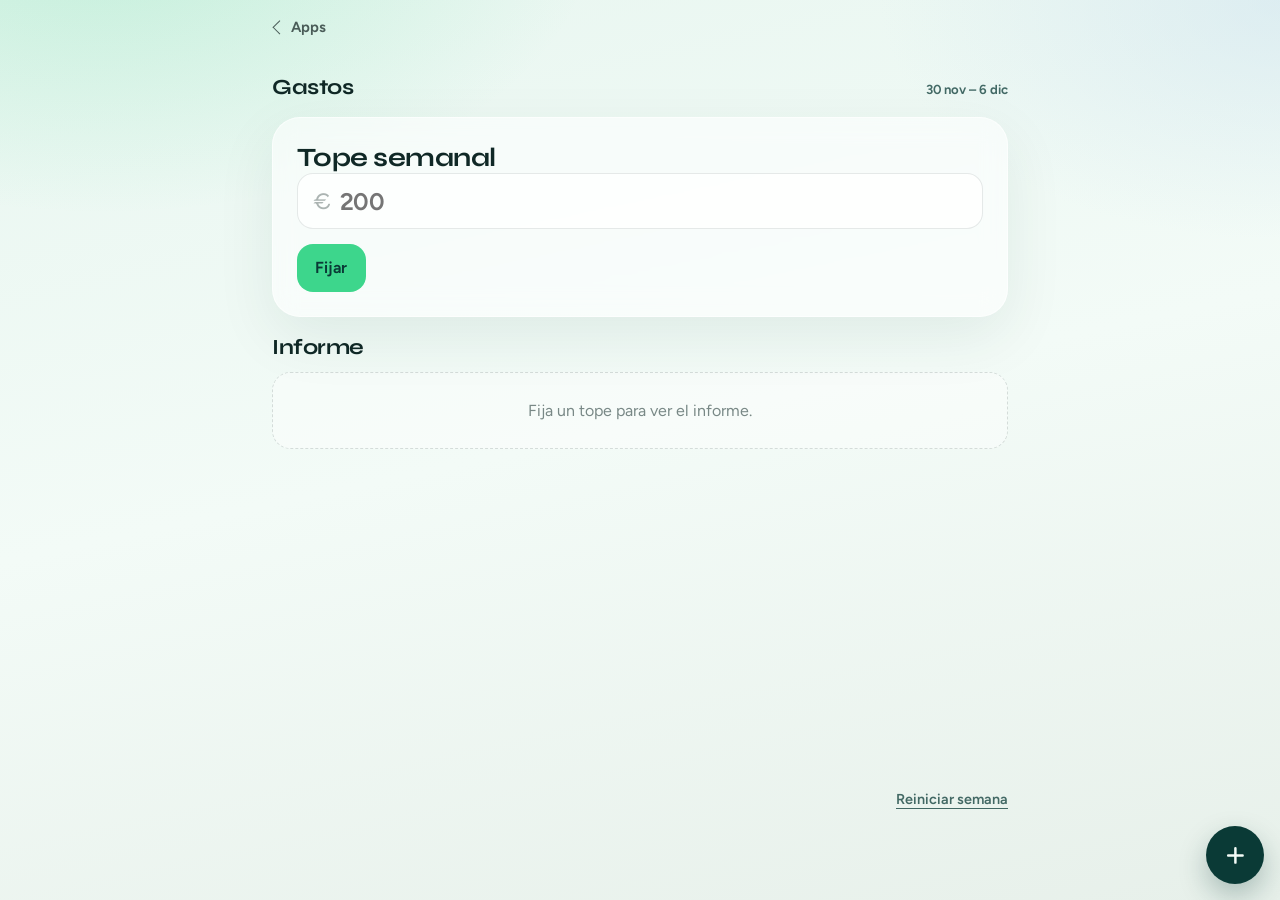
==== gastos/index.html @ 1555a303 "Add Apps landing hub and restructure under /apps paths Move Amueblar into amueblar/, rename tracker-" ====
<!DOCTYPE html>
<html lang="es">
<head>
  <meta charset="UTF-8" />
  <meta name="viewport" content="width=device-width, initial-scale=1, viewport-fit=cover" />
  <meta name="theme-color" content="#0a3a36" />
  <meta name="apple-mobile-web-app-capable" content="yes" />
  <meta name="apple-mobile-web-app-status-bar-style" content="default" />
  <meta name="apple-mobile-web-app-title" content="Gastos" />
  <meta name="mobile-web-app-capable" content="yes" />
  <meta name="format-detection" content="telephone=no" />
  <meta name="description" content="Controla cuánto quieres gastar esta semana, anota gastos al instante y mira si te pasaste y desde qué día." />
  <title>Tracker Gastos — presupuesto semanal</title>
  <link rel="icon" href="./favicon.svg" type="image/svg+xml" />
  <link rel="preconnect" href="https://fonts.googleapis.com" />
  <link rel="preconnect" href="https://fonts.gstatic.com" crossorigin />
  <link href="https://fonts.googleapis.com/css2?family=Figtree:wght@400;500;600;700&family=Syne:wght@700&display=swap" rel="stylesheet" />
  <link rel="stylesheet" href="../shared/home-link.css" />
  <style>
    :root {
      --pine: #0a3a36;
      --ink: #102826;
      --kelp: #3dd68c;
      --seafoam: #c8efe0;
      --mist: #d9ebe4;
      --foam: #f3fbf7;
      --coral: #e85d4c;
      --sky-wash: #cfe4ef;
      --muted: #455b53;
      --radius: 1rem;
      --font-display: "Syne", system-ui, sans-serif;
      --font-body: "Figtree", system-ui, sans-serif;
      --safe-b: env(safe-area-inset-bottom, 0px);
      --safe-t: env(safe-area-inset-top, 0px);
      --shadow: 0 20px 60px rgba(10, 58, 54, 0.08);
    }

    * { box-sizing: border-box; }
    html { height: 100%; }
    body {
      margin: 0;
      min-height: 100%;
      min-height: 100dvh;
      font-family: var(--font-body);
      color: var(--ink);
      background: var(--foam);
      -webkit-font-smoothing: antialiased;
    }
    button, input, select, textarea { font: inherit; color: inherit; }
    button { cursor: pointer; border: none; background: none; }
    .sr-only {
      position: absolute; width: 1px; height: 1px; padding: 0; margin: -1px;
      overflow: hidden; clip: rect(0,0,0,0); border: 0;
    }

    .atmosphere {
      position: fixed;
      inset: 0;
      pointer-events: none;
      z-index: 0;
      background:
        radial-gradient(900px 520px at 8% -8%, rgba(61, 214, 140, 0.22), transparent 55%),
        radial-gradient(800px 480px at 100% 0%, rgba(207, 228, 239, 0.55), transparent 50%),
        linear-gradient(168deg, #e8f6f0 0%, var(--foam) 48%, #e7f0ea 100%);
    }
    .atmosphere::after {
      content: "";
      position: absolute;
      inset: 0;
      opacity: 0.35;
      background-image: radial-gradient(rgba(16, 40, 38, 0.05) 0.7px, transparent 0.7px);
      background-size: 18px 18px;
      mask-image: linear-gradient(to bottom, rgba(0,0,0,0.5), transparent 75%);
    }

    .app {
      position: relative;
      z-index: 1;
      width: min(48rem, 100%);
      margin: 0 auto;
      padding: calc(0.85rem + var(--safe-t)) 1rem calc(5.5rem + var(--safe-b));
      display: flex;
      flex-direction: column;
      gap: 1.1rem;
      min-height: 100dvh;
    }

    .topbar {
      display: flex;
      align-items: baseline;
      justify-content: space-between;
      gap: 0.75rem;
    }
    .brand-mini {
      margin: 0;
      font-family: var(--font-display);
      font-size: 1.35rem;
      letter-spacing: -0.02em;
      color: var(--ink);
    }
    .week-chip {
      margin: 0;
      font-size: 0.82rem;
      font-weight: 650;
      color: color-mix(in oklab, var(--pine) 75%, transparent);
      white-space: nowrap;
    }

    .progress-block { animation: rise 0.45s ease both; }
    .progress-block .status {
      margin: 0;
      font-family: var(--font-display);
      font-size: clamp(1.45rem, 5vw, 1.9rem);
      font-weight: 700;
      letter-spacing: -0.02em;
      color: var(--pine);
    }
    .progress-block .status.is-over { color: var(--coral); }
    .progress-block .meta {
      margin: 0.35rem 0 0;
      font-size: 0.95rem;
      color: color-mix(in oklab, var(--ink) 55%, transparent);
    }
    .bar {
      margin-top: 0.9rem;
      height: 0.7rem;
      width: min(100%, 24rem);
      border-radius: 999px;
      background: color-mix(in oklab, var(--ink) 8%, transparent);
      overflow: hidden;
    }
    .bar > span {
      display: block;
      height: 100%;
      border-radius: inherit;
      background: linear-gradient(90deg, var(--pine), var(--kelp));
      transition: width 0.35s ease;
    }
    .bar.is-over > span { background: linear-gradient(90deg, #b93b2f, var(--coral)); }

    .panel {
      border-radius: 1.75rem;
      border: 1px solid rgba(255, 255, 255, 0.6);
      background: rgba(255, 255, 255, 0.55);
      backdrop-filter: blur(12px);
      -webkit-backdrop-filter: blur(12px);
      box-shadow: var(--shadow);
      padding: 1.25rem;
      animation: rise 0.55s ease both;
    }
    @media (min-width: 640px) { .panel { padding: 1.5rem; } }

    .panel h2 {
      margin: 0;
      font-family: var(--font-display);
      font-size: 1.65rem;
      letter-spacing: -0.02em;
    }
    .field { display: grid; gap: 0.4rem; margin-bottom: 0.9rem; }
    .field label {
      font-size: 0.875rem;
      font-weight: 600;
      color: color-mix(in oklab, var(--ink) 70%, transparent);
    }
    .money-wrap { position: relative; }
    .money-wrap .euro {
      position: absolute;
      left: 1rem;
      top: 50%;
      transform: translateY(-50%);
      font-family: var(--font-display);
      font-size: 1.5rem;
      color: color-mix(in oklab, var(--ink) 35%, transparent);
      pointer-events: none;
    }
    .money-wrap input {
      width: 100%;
      height: 3.5rem;
      padding: 0 1rem 0 2.6rem;
      border-radius: 1rem;
      border: 1px solid color-mix(in oklab, var(--ink) 10%, transparent);
      background: rgba(255, 255, 255, 0.75);
      font-size: 1.5rem;
      font-weight: 650;
      letter-spacing: -0.02em;
      outline: none;
    }
    .money-wrap.lg input {
      height: 4rem;
      font-size: 1.9rem;
      padding-left: 2.8rem;
    }
    .money-wrap .euro.lg { font-size: 1.9rem; }
    .money-wrap input:focus {
      border-color: color-mix(in oklab, var(--pine) 45%, transparent);
      box-shadow: 0 0 0 3px color-mix(in oklab, var(--kelp) 35%, transparent);
    }
    input[type="date"],
    input[type="text"] {
      width: 100%;
      height: 2.75rem;
      padding: 0 0.9rem;
      border-radius: 0.85rem;
      border: 1px solid color-mix(in oklab, var(--ink) 10%, transparent);
      background: rgba(255, 255, 255, 0.75);
      outline: none;
    }
    input[type="date"]:focus,
    input[type="text"]:focus {
      border-color: color-mix(in oklab, var(--pine) 45%, transparent);
      box-shadow: 0 0 0 3px color-mix(in oklab, var(--kelp) 35%, transparent);
    }

    .btn {
      display: inline-flex;
      align-items: center;
      justify-content: center;
      min-height: 3rem;
      padding: 0 1.15rem;
      border-radius: 1rem;
      font-weight: 650;
      transition: transform 0.15s ease, background 0.15s ease, opacity 0.15s ease;
      -webkit-tap-highlight-color: transparent;
    }
    .btn:active { transform: scale(0.98); }
    .btn:disabled { opacity: 0.45; pointer-events: none; }
    .btn-primary {
      background: var(--pine);
      color: var(--foam);
    }
    .btn-primary:hover { background: color-mix(in oklab, var(--pine) 90%, black); }
    .btn-kelp {
      background: var(--kelp);
      color: var(--pine);
    }
    .btn-kelp:hover { background: color-mix(in oklab, var(--kelp) 88%, black); }
    .btn-ghost {
      background: transparent;
      color: color-mix(in oklab, var(--pine) 75%, transparent);
      text-decoration: underline;
      text-underline-offset: 4px;
      min-height: auto;
      padding: 0.25rem 0;
      border-radius: 0;
      font-weight: 600;
      font-size: 0.9rem;
    }
    .btn-danger-text {
      color: color-mix(in oklab, var(--ink) 40%, transparent);
      font-size: 0.8rem;
      font-weight: 600;
    }
    .btn-danger-text:hover { color: var(--coral); }
    .btn-row { display: flex; flex-wrap: wrap; gap: 0.65rem; align-items: center; }

    .chips {
      display: flex;
      flex-wrap: wrap;
      gap: 0.5rem;
      margin-bottom: 1rem;
    }
    .chip {
      min-height: 2.35rem;
      padding: 0.45rem 0.9rem;
      border-radius: 999px;
      background: var(--mist);
      color: color-mix(in oklab, var(--ink) 75%, transparent);
      font-size: 0.9rem;
      font-weight: 600;
      transition: background 0.15s ease, color 0.15s ease, transform 0.12s ease;
    }
    .chip:active { transform: scale(0.97); }
    .chip.is-active {
      background: var(--pine);
      color: var(--foam);
    }

    .alert {
      margin: 0 0 0.75rem;
      font-size: 0.9rem;
      color: var(--coral);
    }
    .banner {
      margin: 0;
      padding: 0.85rem 1rem;
      border-radius: 1rem;
      background: color-mix(in oklab, var(--kelp) 22%, white);
      color: var(--pine);
      font-size: 0.92rem;
      font-weight: 600;
      animation: rise 0.4s ease both;
    }
    .banner.warn {
      background: color-mix(in oklab, var(--coral) 16%, white);
      color: #8a2f25;
    }

    .report-grid {
      display: grid;
      gap: 1rem;
    }
    @media (min-width: 640px) {
      .report-grid { grid-template-columns: 1fr 1fr; }
    }
    .stat-card {
      border-radius: 1.15rem;
      border: 1px solid rgba(255, 255, 255, 0.7);
      background: rgba(255, 255, 255, 0.5);
      padding: 1.15rem;
    }
    .stat-card .label {
      margin: 0;
      font-size: 0.8rem;
      font-weight: 650;
      letter-spacing: 0.04em;
      text-transform: uppercase;
      color: color-mix(in oklab, var(--ink) 50%, transparent);
    }
    .stat-card .value {
      margin: 0.4rem 0 0;
      font-family: var(--font-display);
      font-size: 1.55rem;
      letter-spacing: -0.02em;
    }
    .stat-card .value.bad { color: var(--coral); }
    .stat-card .value.ok { color: var(--pine); }
    .stat-card .sub {
      margin: 0.35rem 0 0;
      font-size: 0.88rem;
      color: color-mix(in oklab, var(--ink) 55%, transparent);
    }

    .cat-list, .day-list, .expense-list {
      list-style: none;
      margin: 0;
      padding: 0;
    }
    .cat-list li, .day-list li {
      display: grid;
      gap: 0.25rem;
      padding: 0.55rem 0;
    }
    .cat-list li + li, .day-list li + li {
      border-top: 1px solid color-mix(in oklab, var(--ink) 8%, transparent);
    }
    .row-top {
      display: flex;
      justify-content: space-between;
      gap: 0.75rem;
      align-items: baseline;
    }
    .row-top strong { font-weight: 650; }
    .row-top .amt { font-variant-numeric: tabular-nums; font-weight: 700; }
    .mini-bar {
      height: 0.35rem;
      border-radius: 999px;
      background: color-mix(in oklab, var(--ink) 8%, transparent);
      overflow: hidden;
    }
    .mini-bar > span {
      display: block;
      height: 100%;
      background: var(--pine);
      border-radius: inherit;
      min-width: 4%;
    }
    .day-list li.is-breach {
      background: color-mix(in oklab, var(--coral) 8%, transparent);
      margin: 0 -0.5rem;
      padding-left: 0.5rem;
      padding-right: 0.5rem;
      border-radius: 0.6rem;
    }
    .day-list li.is-today strong::after {
      content: " · hoy";
      font-weight: 500;
      color: color-mix(in oklab, var(--pine) 70%, transparent);
      font-size: 0.82em;
    }

    .expense-list { border-top: 1px solid color-mix(in oklab, var(--ink) 8%, transparent); }
    .expense-list li {
      display: grid;
      grid-template-columns: 1fr auto;
      gap: 0.5rem 0.75rem;
      align-items: center;
      padding: 0.85rem 0;
      border-bottom: 1px solid color-mix(in oklab, var(--ink) 8%, transparent);
    }
    .expense-list .title { font-weight: 650; }
    .expense-list .sub {
      font-size: 0.82rem;
      color: color-mix(in oklab, var(--ink) 50%, transparent);
      margin-top: 0.15rem;
    }
    .expense-list .amt {
      font-weight: 700;
      font-variant-numeric: tabular-nums;
      text-align: right;
    }
    .expense-list .actions {
      grid-column: 1 / -1;
      display: flex;
      gap: 0.85rem;
    }

    .empty {
      margin: 0;
      padding: 1.75rem 1rem;
      text-align: center;
      border: 1px dashed color-mix(in oklab, var(--ink) 15%, transparent);
      border-radius: 1.15rem;
      background: rgba(255, 255, 255, 0.4);
      color: color-mix(in oklab, var(--ink) 55%, transparent);
    }

    .section-title {
      margin: 0 0 0.75rem;
      font-family: var(--font-display);
      font-size: 1.35rem;
      letter-spacing: -0.02em;
    }

    footer.app-foot {
      margin-top: auto;
      padding-top: 0.75rem;
      display: flex;
      flex-wrap: wrap;
      justify-content: flex-end;
      gap: 1rem;
    }

    .fab {
      position: fixed;
      right: max(1rem, env(safe-area-inset-right, 0px));
      bottom: calc(1rem + var(--safe-b));
      z-index: 30;
      width: 3.6rem;
      height: 3.6rem;
      border-radius: 999px;
      background: var(--pine);
      color: var(--foam);
      box-shadow: 0 12px 28px rgba(10, 58, 54, 0.28);
      display: grid;
      place-items: center;
      font-size: 2rem;
      font-weight: 500;
      line-height: 1;
      transition: transform 0.15s ease, box-shadow 0.15s ease;
      -webkit-tap-highlight-color: transparent;
    }
    .fab:active { transform: scale(0.96); }
    .fab[hidden] { display: none; }
    .fab svg { width: 1.55rem; height: 1.55rem; display: block; }

    .toast {
      position: fixed;
      left: 50%;
      bottom: calc(1.25rem + var(--safe-b));
      transform: translateX(-50%) translateY(16px);
      opacity: 0;
      pointer-events: none;
      z-index: 50;
      padding: 0.7rem 1.1rem;
      border-radius: 999px;
      background: var(--pine);
      color: var(--foam);
      font-size: 0.9rem;
      font-weight: 650;
      box-shadow: var(--shadow);
      transition: opacity 0.22s ease, transform 0.22s ease;
      white-space: nowrap;
      max-width: calc(100vw - 2rem);
      overflow: hidden;
      text-overflow: ellipsis;
    }
    .toast.show {
      opacity: 1;
      transform: translateX(-50%) translateY(0);
    }

    .sheet-backdrop {
      position: fixed;
      inset: 0;
      background: rgba(16, 40, 38, 0.45);
      opacity: 0;
      pointer-events: none;
      transition: opacity 0.25s ease;
      z-index: 40;
    }
    .sheet-backdrop.open { opacity: 1; pointer-events: auto; }
    .sheet {
      position: fixed;
      left: 50%;
      bottom: 0;
      transform: translate(-50%, 110%);
      width: min(32rem, 100%);
      max-height: min(90dvh, 640px);
      overflow: auto;
      background: #f6fefb;
      border-radius: 1.35rem 1.35rem 0 0;
      box-shadow: 0 -18px 50px rgba(10, 58, 54, 0.18);
      z-index: 50;
      padding: 0.65rem 1.15rem calc(1.25rem + var(--safe-b));
      transition: transform 0.3s cubic-bezier(0.22, 1, 0.36, 1);
    }
    .sheet.open { transform: translate(-50%, 0); }
    .sheet-handle {
      width: 2.5rem;
      height: 0.25rem;
      border-radius: 999px;
      background: color-mix(in oklab, var(--ink) 18%, transparent);
      margin: 0.25rem auto 1rem;
    }
    .sheet h2 {
      margin: 0 0 1rem;
      font-family: var(--font-display);
      font-size: 1.45rem;
    }
    body.sheet-open { overflow: hidden; }

    @keyframes rise {
      from { opacity: 0; transform: translateY(12px); }
      to { opacity: 1; transform: translateY(0); }
    }
    @media (prefers-reduced-motion: reduce) {
      *, *::before, *::after {
        animation-duration: 0.01ms !important;
        transition-duration: 0.01ms !important;
      }
    }
  </style>
</head>
<body>
  <div class="atmosphere" aria-hidden="true"></div>
  <div class="app">
    <a class="home-link" href="../">Apps</a>

    <header>
      <div class="topbar">
        <h1 class="brand-mini">Gastos</h1>
        <p class="week-chip" id="week-label">Semana actual</p>
      </div>
      <div class="progress-block" id="progress-block" hidden>
        <p class="status" id="progress-status"></p>
        <p class="meta" id="progress-meta"></p>
        <div class="bar" id="progress-bar" aria-hidden="true"><span id="progress-fill"></span></div>
      </div>
      <p class="banner" id="week-rollover" hidden></p>
    </header>

    <section class="panel" aria-label="Presupuesto semanal" id="budget-section">
      <h2 class="section-title" id="budget-heading">Tope semanal</h2>
      <form id="budget-form">
        <div class="field">
          <label class="sr-only" for="budget-input">Tope semanal</label>
          <div class="money-wrap">
            <span class="euro" aria-hidden="true">€</span>
            <input id="budget-input" inputmode="decimal" placeholder="200" autocomplete="off" required />
          </div>
        </div>
        <p class="alert" id="budget-error" hidden></p>
        <div class="btn-row">
          <button type="submit" class="btn btn-kelp" id="budget-submit">Fijar</button>
        </div>
      </form>
    </section>

    <section aria-label="Informe semanal">
      <h2 class="section-title">Informe</h2>
      <div id="report-empty" class="empty" hidden>Fija un tope para ver el informe.</div>
      <div id="report-body" hidden>
        <div class="report-grid" style="margin-bottom:1rem">
          <div class="stat-card">
            <p class="label">Estado</p>
            <p class="value" id="stat-status"></p>
            <p class="sub" id="stat-spent"></p>
          </div>
          <div class="stat-card">
            <p class="label">Se agotó</p>
            <p class="value" id="stat-ranout"></p>
          </div>
        </div>

        <div class="panel" style="margin-bottom:1rem" id="cat-panel" hidden>
          <h3 class="section-title" style="font-size:1.15rem">Por categoría</h3>
          <ul class="cat-list" id="cat-list"></ul>
        </div>

        <div class="panel" style="margin-bottom:1rem" id="day-panel" hidden>
          <h3 class="section-title" style="font-size:1.15rem">Por día</h3>
          <ul class="day-list" id="day-list"></ul>
        </div>

        <div class="panel" id="list-panel" hidden>
          <h3 class="section-title" style="font-size:1.15rem">Gastos</h3>
          <ul class="expense-list" id="expense-list"></ul>
        </div>
      </div>
    </section>

    <footer class="app-foot">
      <button type="button" class="btn-ghost" id="btn-edit-budget" hidden>Cambiar tope</button>
      <button type="button" class="btn-ghost" id="btn-reset">Reiniciar semana</button>
    </footer>
  </div>

  <button type="button" class="fab" id="fab-add" aria-label="Añadir gasto" hidden>
    <svg viewBox="0 0 24 24" fill="none" stroke="currentColor" stroke-width="2.4" stroke-linecap="round" aria-hidden="true">
      <path d="M12 5v14M5 12h14" />
    </svg>
  </button>

  <div class="sheet-backdrop" id="sheet-backdrop" hidden></div>

  <div class="sheet" id="add-sheet" role="dialog" aria-modal="true" aria-labelledby="add-title" hidden>
    <div class="sheet-handle" aria-hidden="true"></div>
    <h2 id="add-title">Nuevo gasto</h2>
    <form id="expense-form">
      <div class="field">
        <label for="expense-amount">Importe</label>
        <div class="money-wrap lg">
          <span class="euro lg" aria-hidden="true">€</span>
          <input id="expense-amount" inputmode="decimal" placeholder="0,00" autocomplete="off" />
        </div>
      </div>
      <div class="field">
        <label id="cat-label">Categoría</label>
        <div class="chips" id="cat-chips" role="group" aria-labelledby="cat-label"></div>
      </div>
      <div class="field">
        <label for="expense-note">Nota</label>
        <input id="expense-note" type="text" maxlength="120" placeholder="Café, metro…" autocomplete="off" />
      </div>
      <div class="field">
        <label for="expense-date">Fecha</label>
        <input id="expense-date" type="date" />
      </div>
      <p class="alert" id="expense-error" hidden></p>
      <button type="submit" class="btn btn-primary" id="expense-submit" style="width:100%">Añadir</button>
    </form>
  </div>

  <div class="sheet" id="edit-sheet" role="dialog" aria-modal="true" aria-labelledby="edit-title" hidden>
    <div class="sheet-handle" aria-hidden="true"></div>
    <h2 id="edit-title">Editar gasto</h2>
    <form id="edit-form">
      <input type="hidden" id="edit-id" />
      <div class="field">
        <label for="edit-amount">Importe</label>
        <div class="money-wrap">
          <span class="euro" aria-hidden="true">€</span>
          <input id="edit-amount" inputmode="decimal" required />
        </div>
      </div>
      <div class="field">
        <label for="edit-category">Categoría</label>
        <select id="edit-category" style="width:100%;height:2.75rem;border-radius:0.85rem;border:1px solid color-mix(in oklab, var(--ink) 10%, transparent);padding:0 0.75rem;background:#fff"></select>
      </div>
      <div class="field">
        <label for="edit-note">Nota</label>
        <input id="edit-note" type="text" maxlength="120" />
      </div>
      <div class="field">
        <label for="edit-date">Fecha</label>
        <input id="edit-date" type="date" required />
      </div>
      <p class="alert" id="edit-error" hidden></p>
      <div class="btn-row" style="margin-top:0.5rem">
        <button type="submit" class="btn btn-primary" style="flex:1">Guardar</button>
        <button type="button" class="btn btn-ghost" id="edit-cancel">Cancelar</button>
      </div>
    </form>
  </div>

  <div class="toast" id="toast" role="status" aria-live="polite"></div>

  <script>
(function () {
  const STORAGE_KEY = "tracker-gastos-v1";
  const ARCHIVE_KEY = "tracker-gastos-archive-v1";
  const CATEGORIES = [
    { id: "comida", label: "Comida" },
    { id: "transporte", label: "Transporte" },
    { id: "hogar", label: "Hogar" },
    { id: "ocio", label: "Ocio" },
    { id: "salud", label: "Salud" },
    { id: "otros", label: "Otros" },
  ];
  const DAY_NAMES = ["domingo", "lunes", "martes", "miércoles", "jueves", "viernes", "sábado"];
  const MONTHS = ["ene", "feb", "mar", "abr", "may", "jun", "jul", "ago", "sep", "oct", "nov", "dic"];

  const $ = (sel, root = document) => root.querySelector(sel);

  /** Monday 00:00 local */
  function startOfWeek(d = new Date()) {
    const t = new Date(d);
    t.setHours(0, 0, 0, 0);
    const day = t.getDay();
    t.setDate(t.getDate() + (day === 0 ? -6 : 1 - day));
    return t;
  }
  function endOfWeek(d = new Date()) {
    const t = startOfWeek(d);
    t.setDate(t.getDate() + 6);
    t.setHours(23, 59, 59, 999);
    return t;
  }
  /** ISO-like week id: YYYY-Www (Monday-based, compatible with previous app intent) */
  function weekId(d = new Date()) {
    const monday = startOfWeek(d);
    const year = monday.getFullYear();
    const jan1 = new Date(year, 0, 1);
    const week = Math.ceil(((monday - jan1) / 86400000 + jan1.getDay() + 1) / 7);
    return `${year}-W${String(week).padStart(2, "0")}`;
  }
  function dateKey(d) {
    const y = d.getFullYear();
    const m = String(d.getMonth() + 1).padStart(2, "0");
    const day = String(d.getDate()).padStart(2, "0");
    return `${y}-${m}-${day}`;
  }
  function weekLabel(d = new Date()) {
    const a = startOfWeek(d);
    const b = endOfWeek(d);
    if (a.getMonth() === b.getMonth()) {
      return `${a.getDate()}–${b.getDate()} ${MONTHS[b.getMonth()]}`;
    }
    return `${a.getDate()} ${MONTHS[a.getMonth()]} – ${b.getDate()} ${MONTHS[b.getMonth()]}`;
  }
  function parseAmount(raw) {
    if (typeof raw !== "string") return NaN;
    let s = raw.trim().replace(/\s/g, "").replace(/€/g, "");
    if (!s) return NaN;
    if (s.includes(",") && s.includes(".")) {
      // 1.234,56 → 1234.56
      s = s.replace(/\./g, "").replace(",", ".");
    } else {
      s = s.replace(",", ".");
    }
    const n = Number(s);
    return Number.isFinite(n) ? Math.round(n * 100) / 100 : NaN;
  }
  function formatEuro(n) {
    return new Intl.NumberFormat("es-ES", {
      style: "currency",
      currency: "EUR",
      maximumFractionDigits: n % 1 !== 0 ? 2 : 0,
    }).format(n || 0);
  }
  function uid() {
    if (typeof crypto !== "undefined" && crypto.randomUUID) return crypto.randomUUID();
    return `exp-${Date.now().toString(36)}-${Math.random().toString(36).slice(2, 8)}`;
  }
  function catLabel(id) {
    return CATEGORIES.find((c) => c.id === id)?.label || id;
  }
  function emptyState() {
    return { weekId: weekId(), budget: null, expenses: [] };
  }

  function load() {
    try {
      const raw = localStorage.getItem(STORAGE_KEY);
      if (!raw) return { state: emptyState(), rolled: false };
      const parsed = JSON.parse(raw);
      if (!parsed || typeof parsed !== "object") return { state: emptyState(), rolled: false };
      const current = weekId();
      if (parsed.weekId !== current) {
        // Archive previous week before wiping
        try {
          const archive = JSON.parse(localStorage.getItem(ARCHIVE_KEY) || "[]");
          if (Array.isArray(archive) && parsed.weekId) {
            archive.unshift({
              weekId: parsed.weekId,
              budget: parsed.budget,
              expenses: parsed.expenses || [],
              archivedAt: new Date().toISOString(),
            });
            localStorage.setItem(ARCHIVE_KEY, JSON.stringify(archive.slice(0, 12)));
          }
        } catch { /* ignore */ }
        return { state: emptyState(), rolled: true, prevWeekId: parsed.weekId };
      }
      return {
        state: {
          weekId: parsed.weekId,
          budget:
            typeof parsed.budget === "number" && Number.isFinite(parsed.budget)
              ? parsed.budget
              : null,
          expenses: Array.isArray(parsed.expenses) ? parsed.expenses : [],
        },
        rolled: false,
      };
    } catch {
      return { state: emptyState(), rolled: false };
    }
  }

  function save(state) {
    localStorage.setItem(STORAGE_KEY, JSON.stringify(state));
  }

  function buildReport(state) {
    const budget = state.budget;
    const expenses = [...state.expenses].sort(
      (a, b) => new Date(a.createdAt) - new Date(b.createdAt)
    );
    const totalSpent = expenses.reduce((s, e) => s + (e.amount || 0), 0);
    const remaining = budget == null ? 0 : budget - totalSpent;
    const exceeded = budget != null && totalSpent > budget;

    const monday = startOfWeek();
    const todayKey = dateKey(new Date());
    const byDay = Array.from({ length: 7 }, (_, i) => {
      const d = new Date(monday);
      d.setDate(monday.getDate() + i);
      const key = dateKey(d);
      const spent = expenses
        .filter((e) => dateKey(new Date(e.createdAt)) === key)
        .reduce((s, e) => s + e.amount, 0);
      return {
        dateKey: key,
        label: `${DAY_NAMES[d.getDay()]} ${d.getDate()}`,
        spent,
        cumulative: 0,
        isToday: key === todayKey,
      };
    });
    let cum = 0;
    for (const day of byDay) {
      cum += day.spent;
      day.cumulative = cum;
    }
    let ranOutOn = null;
    if (budget != null && budget > 0) {
      ranOutOn =
        byDay.find((d) => d.cumulative >= budget && d.spent > 0) ||
        (totalSpent >= budget ? byDay.find((d) => d.cumulative >= budget) || null : null);
    }

    const map = new Map();
    for (const e of expenses) {
      const cur = map.get(e.category) || { total: 0, count: 0 };
      cur.total += e.amount;
      cur.count += 1;
      map.set(e.category, cur);
    }
    const byCategory = CATEGORIES.map((c) => {
      const cur = map.get(c.id) || { total: 0, count: 0 };
      return {
        category: c.id,
        label: c.label,
        total: cur.total,
        count: cur.count,
        share: totalSpent > 0 ? cur.total / totalSpent : 0,
      };
    }).filter((c) => c.count > 0);

    return {
      totalSpent,
      remaining,
      exceeded,
      budget,
      ranOutOn,
      byDay,
      byCategory,
      expensesNewest: [...expenses].reverse(),
    };
  }

  // —— State ——
  const loaded = load();
  let state = loaded.state;
  let selectedCat = "comida";

  // —— DOM ——
  const weekLabelEl = $("#week-label");
  const progressBlock = $("#progress-block");
  const progressStatus = $("#progress-status");
  const progressMeta = $("#progress-meta");
  const progressBar = $("#progress-bar");
  const progressFill = $("#progress-fill");
  const weekRollover = $("#week-rollover");
  const budgetSection = $("#budget-section");
  const budgetInput = $("#budget-input");
  const budgetError = $("#budget-error");
  const budgetSubmit = $("#budget-submit");
  const budgetHeading = $("#budget-heading");
  const btnEditBudget = $("#btn-edit-budget");
  const expenseForm = $("#expense-form");
  const expenseAmount = $("#expense-amount");
  const expenseNote = $("#expense-note");
  const expenseDate = $("#expense-date");
  const expenseError = $("#expense-error");
  const expenseSubmit = $("#expense-submit");
  const fabAdd = $("#fab-add");
  const addSheet = $("#add-sheet");
  const editSheet = $("#edit-sheet");
  const sheetBackdrop = $("#sheet-backdrop");
  const catChips = $("#cat-chips");
  const reportEmpty = $("#report-empty");
  const reportBody = $("#report-body");
  const toastEl = $("#toast");
  let budgetCollapsed = false;

  function toast(msg) {
    toastEl.textContent = msg;
    toastEl.classList.add("show");
    clearTimeout(toast._t);
    toast._t = setTimeout(() => toastEl.classList.remove("show"), 1800);
  }

  function weekBoundsISO() {
    return { min: dateKey(startOfWeek()), max: dateKey(endOfWeek()) };
  }

  function syncDateInputs() {
    const { min, max } = weekBoundsISO();
    expenseDate.min = min;
    expenseDate.max = max;
    if (!expenseDate.value || expenseDate.value < min || expenseDate.value > max) {
      expenseDate.value = dateKey(new Date());
    }
    const editDate = $("#edit-date");
    if (editDate) {
      editDate.min = min;
      editDate.max = max;
    }
  }

  function renderChips() {
    catChips.innerHTML = CATEGORIES.map(
      (c) =>
        `<button type="button" class="chip${selectedCat === c.id ? " is-active" : ""}" data-cat="${c.id}" aria-pressed="${selectedCat === c.id}">${c.label}</button>`
    ).join("");
  }

  function openSheet(sheet) {
    sheetBackdrop.hidden = false;
    sheet.hidden = false;
    requestAnimationFrame(() => {
      sheetBackdrop.classList.add("open");
      sheet.classList.add("open");
      document.body.classList.add("sheet-open");
    });
  }

  function closeSheets() {
    [addSheet, editSheet].forEach((sheet) => sheet.classList.remove("open"));
    sheetBackdrop.classList.remove("open");
    document.body.classList.remove("sheet-open");
    setTimeout(() => {
      addSheet.hidden = true;
      editSheet.hidden = true;
      sheetBackdrop.hidden = true;
    }, 280);
  }

  function openAddSheet() {
    if (state.budget == null || state.budget <= 0) {
      toast("Fija un tope primero");
      budgetSection.scrollIntoView({ behavior: "smooth", block: "center" });
      budgetInput.focus();
      return;
    }
    expenseError.hidden = true;
    syncDateInputs();
    renderChips();
    openSheet(addSheet);
    setTimeout(() => expenseAmount.focus(), 280);
  }

  function render() {
    const report = buildReport(state);
    const hasBudget = report.budget != null && report.budget > 0;
    weekLabelEl.textContent = weekLabel();

    if (hasBudget) {
      budgetInput.value = String(report.budget).replace(".", ",");
      budgetSubmit.textContent = "Guardar";
      budgetHeading.textContent = "Tope semanal";
      budgetSection.hidden = budgetCollapsed;
      btnEditBudget.hidden = !budgetCollapsed;
    } else {
      budgetCollapsed = false;
      budgetSection.hidden = false;
      btnEditBudget.hidden = true;
      budgetSubmit.textContent = "Fijar";
      budgetHeading.textContent = "Tope semanal";
    }

    fabAdd.hidden = false;

    // Progress
    if (hasBudget) {
      progressBlock.hidden = false;
      const pct = Math.min(1, report.totalSpent / report.budget);
      progressStatus.textContent = report.exceeded
        ? `Te pasaste ${formatEuro(Math.abs(report.remaining))}`
        : `Quedan ${formatEuro(report.remaining)}`;
      progressStatus.classList.toggle("is-over", report.exceeded);
      progressMeta.textContent = `${formatEuro(report.totalSpent)} de ${formatEuro(report.budget)}`;
      progressFill.style.width = `${Math.round(pct * 100)}%`;
      progressBar.classList.toggle("is-over", report.exceeded);
      progressBar.setAttribute("aria-label", "Progreso del presupuesto semanal");
    } else {
      progressBlock.hidden = true;
    }

    expenseSubmit.disabled = !hasBudget;

    // Report
    if (!hasBudget) {
      reportEmpty.hidden = false;
      reportBody.hidden = true;
    } else {
      reportEmpty.hidden = true;
      reportBody.hidden = false;

      const statusEl = $("#stat-status");
      statusEl.textContent = report.exceeded
        ? "Sí, te pasaste"
        : report.totalSpent === 0
          ? "Aún sin gastos"
          : "Vas dentro del tope";
      statusEl.className = `value ${report.exceeded ? "bad" : "ok"}`;
      $("#stat-spent").textContent = `${formatEuro(report.totalSpent)} / ${formatEuro(report.budget)}`;

      if (report.ranOutOn) {
        $("#stat-ranout").textContent = report.ranOutOn.label;
        $("#stat-ranout").className = "value bad";
      } else {
        $("#stat-ranout").textContent = "—";
        $("#stat-ranout").className = "value ok";
      }

      const catPanel = $("#cat-panel");
      if (report.byCategory.length) {
        catPanel.hidden = false;
        $("#cat-list").innerHTML = report.byCategory
          .map(
            (c) => `<li>
              <div class="row-top"><strong>${c.label}</strong><span class="amt">${formatEuro(c.total)}</span></div>
              <div class="sub" style="font-size:0.8rem;color:var(--muted)">${c.count} ${c.count === 1 ? "gasto" : "gastos"}</div>
              <div class="mini-bar"><span style="width:${Math.max(4, Math.round(c.share * 100))}%"></span></div>
            </li>`
          )
          .join("");
      } else {
        catPanel.hidden = true;
      }

      const dayPanel = $("#day-panel");
      const hasDaySpend = report.byDay.some((d) => d.spent > 0);
      if (hasDaySpend) {
        dayPanel.hidden = false;
        $("#day-list").innerHTML = report.byDay
          .map((d) => {
            const breach =
              report.budget != null &&
              d.cumulative >= report.budget &&
              (d.spent > 0 || report.ranOutOn?.dateKey === d.dateKey);
            return `<li class="${breach ? "is-breach" : ""} ${d.isToday ? "is-today" : ""}">
              <div class="row-top"><strong>${d.label}</strong><span class="amt">${formatEuro(d.spent)}</span></div>
              <div class="sub" style="font-size:0.8rem;color:var(--muted)">Acumulado ${formatEuro(d.cumulative)}</div>
            </li>`;
          })
          .join("");
      } else {
        dayPanel.hidden = true;
      }

      const listPanel = $("#list-panel");
      if (report.expensesNewest.length) {
        listPanel.hidden = false;
        $("#expense-list").innerHTML = report.expensesNewest
          .map((e) => {
            const d = new Date(e.createdAt);
            const when = `${DAY_NAMES[d.getDay()]} ${d.getDate()}`;
            const title = e.note?.trim() || catLabel(e.category);
            return `<li data-id="${e.id}">
              <div>
                <div class="title">${escapeHtml(title)}</div>
                <div class="sub">${catLabel(e.category)} · ${when}</div>
              </div>
              <div class="amt">${formatEuro(e.amount)}</div>
              <div class="actions">
                <button type="button" class="btn-ghost" data-edit="${e.id}">Editar</button>
                <button type="button" class="btn-danger-text" data-remove="${e.id}">Quitar</button>
              </div>
            </li>`;
          })
          .join("");
      } else {
        listPanel.hidden = true;
      }
    }

    renderChips();
    syncDateInputs();
  }

  function escapeHtml(str) {
    return String(str)
      .replace(/&/g, "&amp;")
      .replace(/</g, "&lt;")
      .replace(/>/g, "&gt;")
      .replace(/"/g, "&quot;");
  }

  // —— Events ——
  catChips.addEventListener("click", (e) => {
    const btn = e.target.closest("[data-cat]");
    if (!btn) return;
    selectedCat = btn.dataset.cat;
    renderChips();
  });

  $("#budget-form").addEventListener("submit", (e) => {
    e.preventDefault();
    const amount = parseAmount(budgetInput.value);
    if (!Number.isFinite(amount) || amount <= 0) {
      budgetError.hidden = false;
      budgetError.textContent = "Introduce un presupuesto semanal válido.";
      budgetInput.focus();
      return;
    }
    budgetError.hidden = true;
    const wasSet = state.budget != null;
    state = { ...state, budget: amount };
    save(state);
    budgetCollapsed = true;
    render();
    toast(wasSet ? "Tope actualizado" : "Tope fijado");
  });

  btnEditBudget.addEventListener("click", () => {
    budgetCollapsed = false;
    render();
    budgetSection.scrollIntoView({ behavior: "smooth", block: "center" });
    budgetInput.focus();
  });

  fabAdd.addEventListener("click", openAddSheet);

  expenseForm.addEventListener("submit", (e) => {
    e.preventDefault();
    if (state.budget == null) return;
    const amount = parseAmount(expenseAmount.value);
    if (!Number.isFinite(amount) || amount <= 0) {
      expenseError.hidden = false;
      expenseError.textContent = "Pon un importe válido.";
      expenseAmount.focus();
      return;
    }
    if (!selectedCat) {
      expenseError.hidden = false;
      expenseError.textContent = "Elige una categoría.";
      return;
    }
    const { min, max } = weekBoundsISO();
    let day = expenseDate.value || dateKey(new Date());
    if (day < min || day > max) {
      expenseError.hidden = false;
      expenseError.textContent = "La fecha debe estar en esta semana.";
      return;
    }
    expenseError.hidden = true;

    // Stamp time as noon local to avoid TZ day shifts
    const createdAt = new Date(`${day}T12:00:00`).toISOString();
    const note = expenseNote.value.trim();
    const expense = {
      id: uid(),
      amount,
      category: selectedCat,
      note: note || undefined,
      createdAt,
    };
    state = { ...state, expenses: [expense, ...state.expenses] };
    save(state);
    expenseAmount.value = "";
    expenseNote.value = "";
    expenseDate.value = dateKey(new Date());
    closeSheets();
    render();
    toast("Gasto añadido");
  });

  $("#expense-list").addEventListener("click", (e) => {
    const removeBtn = e.target.closest("[data-remove]");
    if (removeBtn) {
      const id = removeBtn.dataset.remove;
      if (!confirm("¿Quitar este gasto?")) return;
      state = { ...state, expenses: state.expenses.filter((x) => x.id !== id) };
      save(state);
      render();
      toast("Gasto eliminado");
      return;
    }
    const editBtn = e.target.closest("[data-edit]");
    if (editBtn) openEdit(editBtn.dataset.edit);
  });

  function openEdit(id) {
    const expense = state.expenses.find((x) => x.id === id);
    if (!expense) return;
    $("#edit-id").value = expense.id;
    $("#edit-amount").value = String(expense.amount).replace(".", ",");
    $("#edit-note").value = expense.note || "";
    $("#edit-date").value = dateKey(new Date(expense.createdAt));
    const sel = $("#edit-category");
    sel.innerHTML = CATEGORIES.map(
      (c) =>
        `<option value="${c.id}"${c.id === expense.category ? " selected" : ""}>${c.label}</option>`
    ).join("");
    $("#edit-error").hidden = true;
    syncDateInputs();
    addSheet.hidden = true;
    addSheet.classList.remove("open");
    openSheet(editSheet);
  }

  sheetBackdrop.addEventListener("click", closeSheets);
  $("#edit-cancel").addEventListener("click", closeSheets);
  document.addEventListener("keydown", (e) => {
    if (e.key === "Escape" && (!addSheet.hidden || !editSheet.hidden)) closeSheets();
  });

  $("#edit-form").addEventListener("submit", (e) => {
    e.preventDefault();
    const id = $("#edit-id").value;
    const amount = parseAmount($("#edit-amount").value);
    if (!Number.isFinite(amount) || amount <= 0) {
      $("#edit-error").hidden = false;
      $("#edit-error").textContent = "Importe no válido.";
      return;
    }
    const { min, max } = weekBoundsISO();
    const day = $("#edit-date").value;
    if (!day || day < min || day > max) {
      $("#edit-error").hidden = false;
      $("#edit-error").textContent = "La fecha debe estar en esta semana.";
      return;
    }
    const note = $("#edit-note").value.trim();
    const category = $("#edit-category").value;
    state = {
      ...state,
      expenses: state.expenses.map((x) =>
        x.id === id
          ? {
              ...x,
              amount,
              category,
              note: note || undefined,
              createdAt: new Date(`${day}T12:00:00`).toISOString(),
            }
          : x
      ),
    };
    save(state);
    closeSheets();
    render();
    toast("Gasto actualizado");
  });

  $("#btn-reset").addEventListener("click", () => {
    if (!state.budget && !state.expenses.length) {
      toast("Nada que reiniciar");
      return;
    }
    if (!confirm("¿Reiniciar la semana? Se borrarán el tope y todos los gastos actuales.")) {
      return;
    }
    try {
      localStorage.removeItem(STORAGE_KEY);
    } catch { /* ignore */ }
    state = emptyState();
    save(state);
    budgetCollapsed = false;
    budgetInput.value = "";
    expenseAmount.value = "";
    expenseNote.value = "";
    selectedCat = "comida";
    render();
    toast("Semana reiniciada");
    budgetInput.focus();
  });

  if (loaded.rolled) {
    weekRollover.hidden = false;
    weekRollover.textContent = "Nueva semana — fija el tope.";
    weekRollover.classList.add("warn");
  }

  if (state.budget != null && state.budget > 0) budgetCollapsed = true;
  render();
})();
  </script>
</body>
</html>
---- shared/home-link.css ----
/* Shared home link back to Apps landing */
.home-link {
  --hl-ink: #1a2c28;
  --hl-muted: #4a5c58;
  --hl-line: rgba(26, 44, 40, 0.14);
  box-sizing: border-box;
  display: inline-flex;
  align-items: center;
  gap: 0.45rem;
  margin: 0 0 0.85rem;
  padding: 0.35rem 0.15rem;
  font-family: inherit;
  font-size: 0.92rem;
  font-weight: 650;
  letter-spacing: -0.01em;
  line-height: 1.2;
  text-decoration: none;
  color: var(--hl-muted);
  border: none;
  background: transparent;
  -webkit-tap-highlight-color: transparent;
  transition: color 0.18s ease, transform 0.15s ease;
}

.home-link::before {
  content: "";
  display: inline-block;
  width: 0.55rem;
  height: 0.55rem;
  border-left: 1.5px solid currentColor;
  border-bottom: 1.5px solid currentColor;
  transform: rotate(45deg) translateY(-1px);
  flex-shrink: 0;
}

.home-link:hover {
  color: var(--hl-ink);
}

.home-link:active {
  transform: translateX(-2px);
}

.home-link:focus-visible {
  outline: 2px solid var(--hl-ink);
  outline-offset: 4px;
  border-radius: 4px;
}

@media (prefers-reduced-motion: reduce) {
  .home-link {
    transition: none;
  }

  .home-link:active {
    transform: none;
  }
}
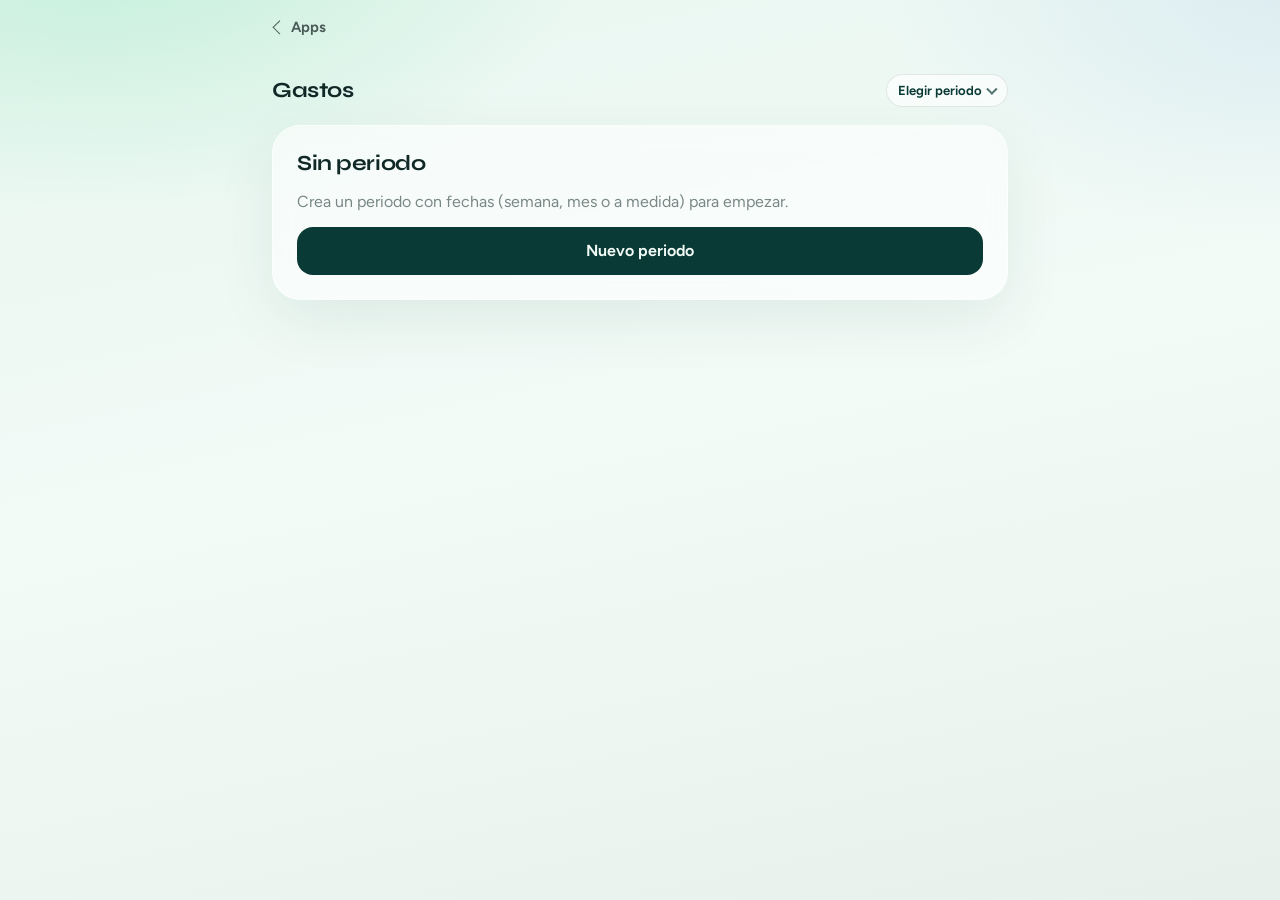
==== commit e5f02f04: "Gastos: periodos seleccionables e historial accesible Antes al cambiar de semana se archivaba en sil" ====
--- a/gastos/index.html
+++ b/gastos/index.html
@@ -9,8 +9,8 @@
   <meta name="apple-mobile-web-app-title" content="Gastos" />
   <meta name="mobile-web-app-capable" content="yes" />
   <meta name="format-detection" content="telephone=no" />
-  <meta name="description" content="Controla cuánto quieres gastar esta semana, anota gastos al instante y mira si te pasaste y desde qué día." />
-  <title>Tracker Gastos — presupuesto semanal</title>
+  <meta name="description" content="Controla el gasto por periodos: define fechas, anota al instante y consulta el histórico." />
+  <title>Gastos — presupuesto por periodos</title>
   <link rel="icon" href="./favicon.svg" type="image/svg+xml" />
   <link rel="preconnect" href="https://fonts.googleapis.com" />
   <link rel="preconnect" href="https://fonts.gstatic.com" crossorigin />
@@ -25,16 +25,13 @@
       --mist: #d9ebe4;
       --foam: #f3fbf7;
       --coral: #e85d4c;
-      --sky-wash: #cfe4ef;
       --muted: #455b53;
-      --radius: 1rem;
       --font-display: "Syne", system-ui, sans-serif;
       --font-body: "Figtree", system-ui, sans-serif;
       --safe-b: env(safe-area-inset-bottom, 0px);
       --safe-t: env(safe-area-inset-top, 0px);
       --shadow: 0 20px 60px rgba(10, 58, 54, 0.08);
     }
-
     * { box-sizing: border-box; }
     html { height: 100%; }
     body {
@@ -46,93 +43,79 @@
       background: var(--foam);
       -webkit-font-smoothing: antialiased;
     }
-    button, input, select, textarea { font: inherit; color: inherit; }
+    button, input, select { font: inherit; color: inherit; }
     button { cursor: pointer; border: none; background: none; }
     .sr-only {
       position: absolute; width: 1px; height: 1px; padding: 0; margin: -1px;
       overflow: hidden; clip: rect(0,0,0,0); border: 0;
     }
-
     .atmosphere {
-      position: fixed;
-      inset: 0;
-      pointer-events: none;
-      z-index: 0;
+      position: fixed; inset: 0; pointer-events: none; z-index: 0;
       background:
         radial-gradient(900px 520px at 8% -8%, rgba(61, 214, 140, 0.22), transparent 55%),
         radial-gradient(800px 480px at 100% 0%, rgba(207, 228, 239, 0.55), transparent 50%),
         linear-gradient(168deg, #e8f6f0 0%, var(--foam) 48%, #e7f0ea 100%);
     }
     .atmosphere::after {
-      content: "";
-      position: absolute;
-      inset: 0;
-      opacity: 0.35;
+      content: ""; position: absolute; inset: 0; opacity: 0.35;
       background-image: radial-gradient(rgba(16, 40, 38, 0.05) 0.7px, transparent 0.7px);
       background-size: 18px 18px;
       mask-image: linear-gradient(to bottom, rgba(0,0,0,0.5), transparent 75%);
     }
-
     .app {
-      position: relative;
-      z-index: 1;
+      position: relative; z-index: 1;
       width: min(48rem, 100%);
       margin: 0 auto;
       padding: calc(0.85rem + var(--safe-t)) 1rem calc(5.5rem + var(--safe-b));
-      display: flex;
-      flex-direction: column;
-      gap: 1.1rem;
+      display: flex; flex-direction: column; gap: 1.1rem;
       min-height: 100dvh;
     }
-
     .topbar {
-      display: flex;
-      align-items: baseline;
-      justify-content: space-between;
-      gap: 0.75rem;
+      display: flex; align-items: center; justify-content: space-between; gap: 0.75rem;
     }
     .brand-mini {
-      margin: 0;
-      font-family: var(--font-display);
-      font-size: 1.35rem;
-      letter-spacing: -0.02em;
-      color: var(--ink);
-    }
-    .week-chip {
-      margin: 0;
-      font-size: 0.82rem;
-      font-weight: 650;
-      color: color-mix(in oklab, var(--pine) 75%, transparent);
-      white-space: nowrap;
+      margin: 0; font-family: var(--font-display); font-size: 1.35rem;
+      letter-spacing: -0.02em; color: var(--ink);
+    }
+    .period-chip {
+      display: inline-flex; align-items: center; gap: 0.35rem;
+      max-width: min(62vw, 16rem);
+      min-height: 2.1rem; padding: 0.3rem 0.7rem;
+      border-radius: 999px;
+      border: 1px solid color-mix(in oklab, var(--ink) 10%, transparent);
+      background: rgba(255,255,255,0.65);
+      font-size: 0.82rem; font-weight: 650;
+      color: var(--pine);
+      white-space: nowrap; overflow: hidden; text-overflow: ellipsis;
+    }
+    .period-chip::after {
+      content: "";
+      width: 0.4rem; height: 0.4rem;
+      border-right: 2px solid currentColor;
+      border-bottom: 2px solid currentColor;
+      transform: rotate(45deg) translateY(-1px);
+      opacity: 0.7; flex-shrink: 0;
     }
 
     .progress-block { animation: rise 0.45s ease both; }
     .progress-block .status {
-      margin: 0;
-      font-family: var(--font-display);
-      font-size: clamp(1.45rem, 5vw, 1.9rem);
-      font-weight: 700;
-      letter-spacing: -0.02em;
-      color: var(--pine);
+      margin: 0; font-family: var(--font-display);
+      font-size: clamp(1.45rem, 5vw, 1.9rem); font-weight: 700;
+      letter-spacing: -0.02em; color: var(--pine);
     }
     .progress-block .status.is-over { color: var(--coral); }
     .progress-block .meta {
-      margin: 0.35rem 0 0;
-      font-size: 0.95rem;
+      margin: 0.35rem 0 0; font-size: 0.95rem;
       color: color-mix(in oklab, var(--ink) 55%, transparent);
     }
     .bar {
-      margin-top: 0.9rem;
-      height: 0.7rem;
-      width: min(100%, 24rem);
+      margin-top: 0.9rem; height: 0.7rem; width: min(100%, 24rem);
       border-radius: 999px;
       background: color-mix(in oklab, var(--ink) 8%, transparent);
       overflow: hidden;
     }
     .bar > span {
-      display: block;
-      height: 100%;
-      border-radius: inherit;
+      display: block; height: 100%; border-radius: inherit;
       background: linear-gradient(90deg, var(--pine), var(--kelp));
       transition: width 0.35s ease;
     }
@@ -149,159 +132,80 @@
       animation: rise 0.55s ease both;
     }
     @media (min-width: 640px) { .panel { padding: 1.5rem; } }
-
-    .panel h2 {
-      margin: 0;
+    .section-title {
+      margin: 0 0 0.75rem;
       font-family: var(--font-display);
-      font-size: 1.65rem;
+      font-size: 1.35rem;
       letter-spacing: -0.02em;
     }
     .field { display: grid; gap: 0.4rem; margin-bottom: 0.9rem; }
     .field label {
-      font-size: 0.875rem;
-      font-weight: 600;
+      font-size: 0.875rem; font-weight: 600;
       color: color-mix(in oklab, var(--ink) 70%, transparent);
     }
     .money-wrap { position: relative; }
     .money-wrap .euro {
-      position: absolute;
-      left: 1rem;
-      top: 50%;
-      transform: translateY(-50%);
-      font-family: var(--font-display);
-      font-size: 1.5rem;
+      position: absolute; left: 1rem; top: 50%; transform: translateY(-50%);
+      font-family: var(--font-display); font-size: 1.5rem;
       color: color-mix(in oklab, var(--ink) 35%, transparent);
       pointer-events: none;
     }
     .money-wrap input {
-      width: 100%;
-      height: 3.5rem;
-      padding: 0 1rem 0 2.6rem;
+      width: 100%; height: 3.5rem; padding: 0 1rem 0 2.6rem;
       border-radius: 1rem;
       border: 1px solid color-mix(in oklab, var(--ink) 10%, transparent);
       background: rgba(255, 255, 255, 0.75);
-      font-size: 1.5rem;
-      font-weight: 650;
-      letter-spacing: -0.02em;
-      outline: none;
-    }
-    .money-wrap.lg input {
-      height: 4rem;
-      font-size: 1.9rem;
-      padding-left: 2.8rem;
-    }
+      font-size: 1.5rem; font-weight: 650; letter-spacing: -0.02em; outline: none;
+    }
+    .money-wrap.lg input { height: 4rem; font-size: 1.9rem; padding-left: 2.8rem; }
     .money-wrap .euro.lg { font-size: 1.9rem; }
-    .money-wrap input:focus {
-      border-color: color-mix(in oklab, var(--pine) 45%, transparent);
-      box-shadow: 0 0 0 3px color-mix(in oklab, var(--kelp) 35%, transparent);
-    }
-    input[type="date"],
-    input[type="text"] {
-      width: 100%;
-      height: 2.75rem;
-      padding: 0 0.9rem;
-      border-radius: 0.85rem;
-      border: 1px solid color-mix(in oklab, var(--ink) 10%, transparent);
-      background: rgba(255, 255, 255, 0.75);
-      outline: none;
-    }
+    .money-wrap input:focus,
     input[type="date"]:focus,
     input[type="text"]:focus {
       border-color: color-mix(in oklab, var(--pine) 45%, transparent);
       box-shadow: 0 0 0 3px color-mix(in oklab, var(--kelp) 35%, transparent);
     }
-
+    input[type="date"], input[type="text"] {
+      width: 100%; height: 2.75rem; padding: 0 0.9rem;
+      border-radius: 0.85rem;
+      border: 1px solid color-mix(in oklab, var(--ink) 10%, transparent);
+      background: rgba(255, 255, 255, 0.75); outline: none;
+    }
+    .dates-row {
+      display: grid; grid-template-columns: 1fr 1fr; gap: 0.65rem;
+    }
     .btn {
-      display: inline-flex;
-      align-items: center;
-      justify-content: center;
-      min-height: 3rem;
-      padding: 0 1.15rem;
-      border-radius: 1rem;
-      font-weight: 650;
+      display: inline-flex; align-items: center; justify-content: center;
+      min-height: 3rem; padding: 0 1.15rem; border-radius: 1rem; font-weight: 650;
       transition: transform 0.15s ease, background 0.15s ease, opacity 0.15s ease;
       -webkit-tap-highlight-color: transparent;
     }
     .btn:active { transform: scale(0.98); }
     .btn:disabled { opacity: 0.45; pointer-events: none; }
-    .btn-primary {
-      background: var(--pine);
-      color: var(--foam);
-    }
-    .btn-primary:hover { background: color-mix(in oklab, var(--pine) 90%, black); }
-    .btn-kelp {
-      background: var(--kelp);
-      color: var(--pine);
-    }
-    .btn-kelp:hover { background: color-mix(in oklab, var(--kelp) 88%, black); }
+    .btn-primary { background: var(--pine); color: var(--foam); }
+    .btn-kelp { background: var(--kelp); color: var(--pine); }
     .btn-ghost {
       background: transparent;
       color: color-mix(in oklab, var(--pine) 75%, transparent);
-      text-decoration: underline;
-      text-underline-offset: 4px;
-      min-height: auto;
-      padding: 0.25rem 0;
-      border-radius: 0;
-      font-weight: 600;
-      font-size: 0.9rem;
+      text-decoration: underline; text-underline-offset: 4px;
+      min-height: auto; padding: 0.25rem 0; border-radius: 0;
+      font-weight: 600; font-size: 0.9rem;
     }
     .btn-danger-text {
       color: color-mix(in oklab, var(--ink) 40%, transparent);
-      font-size: 0.8rem;
-      font-weight: 600;
+      font-size: 0.8rem; font-weight: 600;
     }
     .btn-danger-text:hover { color: var(--coral); }
     .btn-row { display: flex; flex-wrap: wrap; gap: 0.65rem; align-items: center; }
-
-    .chips {
-      display: flex;
-      flex-wrap: wrap;
-      gap: 0.5rem;
-      margin-bottom: 1rem;
-    }
+    .chips { display: flex; flex-wrap: wrap; gap: 0.5rem; margin-bottom: 1rem; }
     .chip {
-      min-height: 2.35rem;
-      padding: 0.45rem 0.9rem;
-      border-radius: 999px;
+      min-height: 2.35rem; padding: 0.45rem 0.9rem; border-radius: 999px;
       background: var(--mist);
       color: color-mix(in oklab, var(--ink) 75%, transparent);
-      font-size: 0.9rem;
-      font-weight: 600;
-      transition: background 0.15s ease, color 0.15s ease, transform 0.12s ease;
-    }
-    .chip:active { transform: scale(0.97); }
-    .chip.is-active {
-      background: var(--pine);
-      color: var(--foam);
-    }
-
-    .alert {
-      margin: 0 0 0.75rem;
-      font-size: 0.9rem;
-      color: var(--coral);
-    }
-    .banner {
-      margin: 0;
-      padding: 0.85rem 1rem;
-      border-radius: 1rem;
-      background: color-mix(in oklab, var(--kelp) 22%, white);
-      color: var(--pine);
-      font-size: 0.92rem;
-      font-weight: 600;
-      animation: rise 0.4s ease both;
-    }
-    .banner.warn {
-      background: color-mix(in oklab, var(--coral) 16%, white);
-      color: #8a2f25;
-    }
-
-    .report-grid {
-      display: grid;
-      gap: 1rem;
-    }
-    @media (min-width: 640px) {
-      .report-grid { grid-template-columns: 1fr 1fr; }
-    }
+      font-size: 0.9rem; font-weight: 600;
+    }
+    .chip.is-active { background: var(--pine); color: var(--foam); }
+    .alert { margin: 0 0 0.75rem; font-size: 0.9rem; color: var(--coral); }
     .stat-card {
       border-radius: 1.15rem;
       border: 1px solid rgba(255, 255, 255, 0.7);
@@ -309,195 +213,103 @@
       padding: 1.15rem;
     }
     .stat-card .label {
-      margin: 0;
-      font-size: 0.8rem;
-      font-weight: 650;
-      letter-spacing: 0.04em;
-      text-transform: uppercase;
+      margin: 0; font-size: 0.8rem; font-weight: 650;
+      letter-spacing: 0.04em; text-transform: uppercase;
       color: color-mix(in oklab, var(--ink) 50%, transparent);
     }
     .stat-card .value {
-      margin: 0.4rem 0 0;
-      font-family: var(--font-display);
-      font-size: 1.55rem;
-      letter-spacing: -0.02em;
+      margin: 0.4rem 0 0; font-family: var(--font-display);
+      font-size: 1.55rem; letter-spacing: -0.02em;
     }
     .stat-card .value.bad { color: var(--coral); }
     .stat-card .value.ok { color: var(--pine); }
-    .stat-card .sub {
-      margin: 0.35rem 0 0;
-      font-size: 0.88rem;
-      color: color-mix(in oklab, var(--ink) 55%, transparent);
-    }
-
-    .cat-list, .day-list, .expense-list {
-      list-style: none;
-      margin: 0;
-      padding: 0;
+    .cat-list, .day-list, .expense-list, .period-list {
+      list-style: none; margin: 0; padding: 0;
     }
     .cat-list li, .day-list li {
-      display: grid;
-      gap: 0.25rem;
-      padding: 0.55rem 0;
+      display: grid; gap: 0.25rem; padding: 0.55rem 0;
     }
     .cat-list li + li, .day-list li + li {
       border-top: 1px solid color-mix(in oklab, var(--ink) 8%, transparent);
     }
     .row-top {
-      display: flex;
-      justify-content: space-between;
-      gap: 0.75rem;
-      align-items: baseline;
+      display: flex; justify-content: space-between; gap: 0.75rem; align-items: baseline;
     }
     .row-top strong { font-weight: 650; }
     .row-top .amt { font-variant-numeric: tabular-nums; font-weight: 700; }
     .mini-bar {
-      height: 0.35rem;
-      border-radius: 999px;
-      background: color-mix(in oklab, var(--ink) 8%, transparent);
-      overflow: hidden;
+      height: 0.35rem; border-radius: 999px;
+      background: color-mix(in oklab, var(--ink) 8%, transparent); overflow: hidden;
     }
     .mini-bar > span {
-      display: block;
-      height: 100%;
-      background: var(--pine);
-      border-radius: inherit;
-      min-width: 4%;
+      display: block; height: 100%; background: var(--pine);
+      border-radius: inherit; min-width: 4%;
     }
     .day-list li.is-breach {
       background: color-mix(in oklab, var(--coral) 8%, transparent);
-      margin: 0 -0.5rem;
-      padding-left: 0.5rem;
-      padding-right: 0.5rem;
-      border-radius: 0.6rem;
+      margin: 0 -0.5rem; padding-left: 0.5rem; padding-right: 0.5rem; border-radius: 0.6rem;
     }
     .day-list li.is-today strong::after {
-      content: " · hoy";
-      font-weight: 500;
-      color: color-mix(in oklab, var(--pine) 70%, transparent);
-      font-size: 0.82em;
-    }
-
+      content: " · hoy"; font-weight: 500;
+      color: color-mix(in oklab, var(--pine) 70%, transparent); font-size: 0.82em;
+    }
     .expense-list { border-top: 1px solid color-mix(in oklab, var(--ink) 8%, transparent); }
     .expense-list li {
-      display: grid;
-      grid-template-columns: 1fr auto;
-      gap: 0.5rem 0.75rem;
-      align-items: center;
+      display: grid; grid-template-columns: 1fr auto;
+      gap: 0.5rem 0.75rem; align-items: center;
       padding: 0.85rem 0;
       border-bottom: 1px solid color-mix(in oklab, var(--ink) 8%, transparent);
     }
     .expense-list .title { font-weight: 650; }
     .expense-list .sub {
-      font-size: 0.82rem;
+      font-size: 0.82rem; margin-top: 0.15rem;
       color: color-mix(in oklab, var(--ink) 50%, transparent);
-      margin-top: 0.15rem;
-    }
-    .expense-list .amt {
-      font-weight: 700;
-      font-variant-numeric: tabular-nums;
-      text-align: right;
-    }
-    .expense-list .actions {
-      grid-column: 1 / -1;
-      display: flex;
-      gap: 0.85rem;
-    }
-
+    }
+    .expense-list .amt { font-weight: 700; font-variant-numeric: tabular-nums; text-align: right; }
+    .expense-list .actions { grid-column: 1 / -1; display: flex; gap: 0.85rem; }
     .empty {
-      margin: 0;
-      padding: 1.75rem 1rem;
-      text-align: center;
+      margin: 0; padding: 1.75rem 1rem; text-align: center;
       border: 1px dashed color-mix(in oklab, var(--ink) 15%, transparent);
-      border-radius: 1.15rem;
-      background: rgba(255, 255, 255, 0.4);
+      border-radius: 1.15rem; background: rgba(255, 255, 255, 0.4);
       color: color-mix(in oklab, var(--ink) 55%, transparent);
     }
-
-    .section-title {
-      margin: 0 0 0.75rem;
-      font-family: var(--font-display);
-      font-size: 1.35rem;
-      letter-spacing: -0.02em;
-    }
-
     footer.app-foot {
-      margin-top: auto;
-      padding-top: 0.75rem;
-      display: flex;
-      flex-wrap: wrap;
-      justify-content: flex-end;
-      gap: 1rem;
-    }
-
+      margin-top: auto; padding-top: 0.75rem;
+      display: flex; flex-wrap: wrap; justify-content: flex-end; gap: 1rem;
+    }
     .fab {
       position: fixed;
       right: max(1rem, env(safe-area-inset-right, 0px));
       bottom: calc(1rem + var(--safe-b));
-      z-index: 30;
-      width: 3.6rem;
-      height: 3.6rem;
-      border-radius: 999px;
-      background: var(--pine);
-      color: var(--foam);
+      z-index: 30; width: 3.6rem; height: 3.6rem; border-radius: 999px;
+      background: var(--pine); color: var(--foam);
       box-shadow: 0 12px 28px rgba(10, 58, 54, 0.28);
-      display: grid;
-      place-items: center;
-      font-size: 2rem;
-      font-weight: 500;
-      line-height: 1;
-      transition: transform 0.15s ease, box-shadow 0.15s ease;
-      -webkit-tap-highlight-color: transparent;
-    }
-    .fab:active { transform: scale(0.96); }
+      display: grid; place-items: center;
+    }
     .fab[hidden] { display: none; }
     .fab svg { width: 1.55rem; height: 1.55rem; display: block; }
-
     .toast {
-      position: fixed;
-      left: 50%;
-      bottom: calc(1.25rem + var(--safe-b));
-      transform: translateX(-50%) translateY(16px);
-      opacity: 0;
-      pointer-events: none;
-      z-index: 50;
-      padding: 0.7rem 1.1rem;
-      border-radius: 999px;
-      background: var(--pine);
-      color: var(--foam);
-      font-size: 0.9rem;
-      font-weight: 650;
-      box-shadow: var(--shadow);
+      position: fixed; left: 50%; bottom: calc(1.25rem + var(--safe-b));
+      transform: translateX(-50%) translateY(16px); opacity: 0;
+      pointer-events: none; z-index: 60;
+      padding: 0.7rem 1.1rem; border-radius: 999px;
+      background: var(--pine); color: var(--foam);
+      font-size: 0.9rem; font-weight: 650; box-shadow: var(--shadow);
       transition: opacity 0.22s ease, transform 0.22s ease;
-      white-space: nowrap;
-      max-width: calc(100vw - 2rem);
-      overflow: hidden;
-      text-overflow: ellipsis;
-    }
-    .toast.show {
-      opacity: 1;
-      transform: translateX(-50%) translateY(0);
-    }
-
+      white-space: nowrap; max-width: calc(100vw - 2rem);
+      overflow: hidden; text-overflow: ellipsis;
+    }
+    .toast.show { opacity: 1; transform: translateX(-50%) translateY(0); }
     .sheet-backdrop {
-      position: fixed;
-      inset: 0;
-      background: rgba(16, 40, 38, 0.45);
-      opacity: 0;
-      pointer-events: none;
-      transition: opacity 0.25s ease;
-      z-index: 40;
+      position: fixed; inset: 0; background: rgba(16, 40, 38, 0.45);
+      opacity: 0; pointer-events: none; transition: opacity 0.25s ease; z-index: 40;
     }
     .sheet-backdrop.open { opacity: 1; pointer-events: auto; }
     .sheet {
-      position: fixed;
-      left: 50%;
-      bottom: 0;
+      position: fixed; left: 50%; bottom: 0;
       transform: translate(-50%, 110%);
-      width: min(32rem, 100%);
-      max-height: min(90dvh, 640px);
-      overflow: auto;
-      background: #f6fefb;
+      width: min(32rem, 100%); max-height: min(90dvh, 680px);
+      overflow: auto; background: #f6fefb;
       border-radius: 1.35rem 1.35rem 0 0;
       box-shadow: 0 -18px 50px rgba(10, 58, 54, 0.18);
       z-index: 50;
@@ -506,18 +318,38 @@
     }
     .sheet.open { transform: translate(-50%, 0); }
     .sheet-handle {
-      width: 2.5rem;
-      height: 0.25rem;
-      border-radius: 999px;
+      width: 2.5rem; height: 0.25rem; border-radius: 999px;
       background: color-mix(in oklab, var(--ink) 18%, transparent);
       margin: 0.25rem auto 1rem;
     }
     .sheet h2 {
-      margin: 0 0 1rem;
-      font-family: var(--font-display);
-      font-size: 1.45rem;
+      margin: 0 0 1rem; font-family: var(--font-display); font-size: 1.45rem;
     }
     body.sheet-open { overflow: hidden; }
+
+    .period-list li + li { margin-top: 0.5rem; }
+    .period-item {
+      width: 100%; text-align: left;
+      display: grid; gap: 0.2rem;
+      padding: 0.85rem 0.95rem; border-radius: 1rem;
+      border: 1px solid color-mix(in oklab, var(--ink) 10%, transparent);
+      background: #fff;
+    }
+    .period-item.is-active {
+      border-color: color-mix(in oklab, var(--pine) 35%, transparent);
+      box-shadow: inset 0 0 0 1px color-mix(in oklab, var(--pine) 20%, transparent);
+      background: color-mix(in oklab, var(--seafoam) 45%, white);
+    }
+    .period-item .title { font-weight: 700; }
+    .period-item .meta {
+      font-size: 0.85rem;
+      color: color-mix(in oklab, var(--ink) 55%, transparent);
+    }
+    .period-item .badge {
+      display: inline-flex; margin-top: 0.2rem;
+      font-size: 0.72rem; font-weight: 700; letter-spacing: 0.04em;
+      text-transform: uppercase; color: var(--pine);
+    }
 
     @keyframes rise {
       from { opacity: 0; transform: translateY(12px); }
@@ -539,21 +371,20 @@
     <header>
       <div class="topbar">
         <h1 class="brand-mini">Gastos</h1>
-        <p class="week-chip" id="week-label">Semana actual</p>
+        <button type="button" class="period-chip" id="period-chip" aria-haspopup="dialog">Periodo</button>
       </div>
       <div class="progress-block" id="progress-block" hidden>
         <p class="status" id="progress-status"></p>
         <p class="meta" id="progress-meta"></p>
         <div class="bar" id="progress-bar" aria-hidden="true"><span id="progress-fill"></span></div>
       </div>
-      <p class="banner" id="week-rollover" hidden></p>
     </header>
 
-    <section class="panel" aria-label="Presupuesto semanal" id="budget-section">
-      <h2 class="section-title" id="budget-heading">Tope semanal</h2>
+    <section class="panel" aria-label="Tope del periodo" id="budget-section">
+      <h2 class="section-title" id="budget-heading">Tope del periodo</h2>
       <form id="budget-form">
         <div class="field">
-          <label class="sr-only" for="budget-input">Tope semanal</label>
+          <label class="sr-only" for="budget-input">Tope del periodo</label>
           <div class="money-wrap">
             <span class="euro" aria-hidden="true">€</span>
             <input id="budget-input" inputmode="decimal" placeholder="200" autocomplete="off" required />
@@ -566,32 +397,30 @@
       </form>
     </section>
 
-    <section aria-label="Informe semanal">
+    <section class="panel" id="no-period" hidden>
+      <h2 class="section-title">Sin periodo</h2>
+      <p class="empty" style="border:none;background:transparent;padding:0.25rem 0 1rem;text-align:left">
+        Crea un periodo con fechas (semana, mes o a medida) para empezar.
+      </p>
+      <button type="button" class="btn btn-primary" id="btn-create-first" style="width:100%">Nuevo periodo</button>
+    </section>
+
+    <section aria-label="Informe del periodo" id="report-section">
       <h2 class="section-title">Informe</h2>
       <div id="report-empty" class="empty" hidden>Fija un tope para ver el informe.</div>
       <div id="report-body" hidden>
-        <div class="report-grid" style="margin-bottom:1rem">
-          <div class="stat-card">
-            <p class="label">Estado</p>
-            <p class="value" id="stat-status"></p>
-            <p class="sub" id="stat-spent"></p>
-          </div>
-          <div class="stat-card">
-            <p class="label">Se agotó</p>
-            <p class="value" id="stat-ranout"></p>
-          </div>
+        <div class="stat-card" id="ranout-card" style="margin-bottom:1rem">
+          <p class="label">Se agotó</p>
+          <p class="value" id="stat-ranout"></p>
         </div>
-
         <div class="panel" style="margin-bottom:1rem" id="cat-panel" hidden>
           <h3 class="section-title" style="font-size:1.15rem">Por categoría</h3>
           <ul class="cat-list" id="cat-list"></ul>
         </div>
-
         <div class="panel" style="margin-bottom:1rem" id="day-panel" hidden>
           <h3 class="section-title" style="font-size:1.15rem">Por día</h3>
           <ul class="day-list" id="day-list"></ul>
         </div>
-
         <div class="panel" id="list-panel" hidden>
           <h3 class="section-title" style="font-size:1.15rem">Gastos</h3>
           <ul class="expense-list" id="expense-list"></ul>
@@ -601,7 +430,7 @@
 
     <footer class="app-foot">
       <button type="button" class="btn-ghost" id="btn-edit-budget" hidden>Cambiar tope</button>
-      <button type="button" class="btn-ghost" id="btn-reset">Reiniciar semana</button>
+      <button type="button" class="btn-ghost" id="btn-reset" hidden>Vaciar periodo</button>
     </footer>
   </div>
 
@@ -612,6 +441,38 @@
   </button>
 
   <div class="sheet-backdrop" id="sheet-backdrop" hidden></div>
+
+  <div class="sheet" id="periods-sheet" role="dialog" aria-modal="true" aria-labelledby="periods-title" hidden>
+    <div class="sheet-handle" aria-hidden="true"></div>
+    <h2 id="periods-title">Periodos</h2>
+    <button type="button" class="btn btn-kelp" id="btn-new-period" style="width:100%;margin-bottom:1rem">Nuevo periodo</button>
+    <ul class="period-list" id="period-list"></ul>
+    <p class="empty" id="periods-empty" hidden>Aún no hay periodos.</p>
+  </div>
+
+  <div class="sheet" id="new-period-sheet" role="dialog" aria-modal="true" aria-labelledby="new-period-title" hidden>
+    <div class="sheet-handle" aria-hidden="true"></div>
+    <h2 id="new-period-title">Nuevo periodo</h2>
+    <div class="chips" id="period-presets" role="group" aria-label="Atajos">
+      <button type="button" class="chip" data-preset="week">Esta semana</button>
+      <button type="button" class="chip" data-preset="7d">7 días</button>
+      <button type="button" class="chip" data-preset="month">Este mes</button>
+    </div>
+    <form id="new-period-form">
+      <div class="dates-row">
+        <div class="field">
+          <label for="period-start">Inicio</label>
+          <input id="period-start" type="date" required />
+        </div>
+        <div class="field">
+          <label for="period-end">Fin</label>
+          <input id="period-end" type="date" required />
+        </div>
+      </div>
+      <p class="alert" id="period-error" hidden></p>
+      <button type="submit" class="btn btn-primary" style="width:100%">Crear</button>
+    </form>
+  </div>
 
   <div class="sheet" id="add-sheet" role="dialog" aria-modal="true" aria-labelledby="add-title" hidden>
     <div class="sheet-handle" aria-hidden="true"></div>
@@ -677,8 +538,9 @@
 
   <script>
 (function () {
-  const STORAGE_KEY = "tracker-gastos-v1";
-  const ARCHIVE_KEY = "tracker-gastos-archive-v1";
+  const LEGACY_KEY = "tracker-gastos-v1";
+  const LEGACY_ARCHIVE = "tracker-gastos-archive-v1";
+  const STORE_KEY = "gastos-periods-v1";
   const CATEGORIES = [
     { id: "comida", label: "Comida" },
     { id: "transporte", label: "Transporte" },
@@ -692,7 +554,6 @@
 
   const $ = (sel, root = document) => root.querySelector(sel);
 
-  /** Monday 00:00 local */
   function startOfWeek(d = new Date()) {
     const t = new Date(d);
     t.setHours(0, 0, 0, 0);
@@ -703,16 +564,11 @@
   function endOfWeek(d = new Date()) {
     const t = startOfWeek(d);
     t.setDate(t.getDate() + 6);
-    t.setHours(23, 59, 59, 999);
     return t;
   }
-  /** ISO-like week id: YYYY-Www (Monday-based, compatible with previous app intent) */
-  function weekId(d = new Date()) {
-    const monday = startOfWeek(d);
-    const year = monday.getFullYear();
-    const jan1 = new Date(year, 0, 1);
-    const week = Math.ceil(((monday - jan1) / 86400000 + jan1.getDay() + 1) / 7);
-    return `${year}-W${String(week).padStart(2, "0")}`;
+  function parseISODate(iso) {
+    const [y, m, d] = iso.split("-").map(Number);
+    return new Date(y, m - 1, d);
   }
   function dateKey(d) {
     const y = d.getFullYear();
@@ -720,24 +576,33 @@
     const day = String(d.getDate()).padStart(2, "0");
     return `${y}-${m}-${day}`;
   }
-  function weekLabel(d = new Date()) {
-    const a = startOfWeek(d);
-    const b = endOfWeek(d);
-    if (a.getMonth() === b.getMonth()) {
+  function addDays(iso, n) {
+    const d = parseISODate(iso);
+    d.setDate(d.getDate() + n);
+    return dateKey(d);
+  }
+  function daysBetween(start, end) {
+    const a = parseISODate(start).getTime();
+    const b = parseISODate(end).getTime();
+    return Math.round((b - a) / 86400000);
+  }
+  function formatRange(start, end) {
+    const a = parseISODate(start);
+    const b = parseISODate(end);
+    if (a.getFullYear() === b.getFullYear() && a.getMonth() === b.getMonth()) {
       return `${a.getDate()}–${b.getDate()} ${MONTHS[b.getMonth()]}`;
     }
-    return `${a.getDate()} ${MONTHS[a.getMonth()]} – ${b.getDate()} ${MONTHS[b.getMonth()]}`;
+    if (a.getFullYear() === b.getFullYear()) {
+      return `${a.getDate()} ${MONTHS[a.getMonth()]} – ${b.getDate()} ${MONTHS[b.getMonth()]}`;
+    }
+    return `${a.getDate()} ${MONTHS[a.getMonth()]} ${a.getFullYear()} – ${b.getDate()} ${MONTHS[b.getMonth()]} ${b.getFullYear()}`;
   }
   function parseAmount(raw) {
     if (typeof raw !== "string") return NaN;
     let s = raw.trim().replace(/\s/g, "").replace(/€/g, "");
     if (!s) return NaN;
-    if (s.includes(",") && s.includes(".")) {
-      // 1.234,56 → 1234.56
-      s = s.replace(/\./g, "").replace(",", ".");
-    } else {
-      s = s.replace(",", ".");
-    }
+    if (s.includes(",") && s.includes(".")) s = s.replace(/\./g, "").replace(",", ".");
+    else s = s.replace(",", ".");
     const n = Number(s);
     return Number.isFinite(n) ? Math.round(n * 100) / 100 : NaN;
   }
@@ -748,86 +613,127 @@
       maximumFractionDigits: n % 1 !== 0 ? 2 : 0,
     }).format(n || 0);
   }
-  function uid() {
+  function uid(prefix = "id") {
     if (typeof crypto !== "undefined" && crypto.randomUUID) return crypto.randomUUID();
-    return `exp-${Date.now().toString(36)}-${Math.random().toString(36).slice(2, 8)}`;
+    return `${prefix}-${Date.now().toString(36)}-${Math.random().toString(36).slice(2, 8)}`;
   }
   function catLabel(id) {
     return CATEGORIES.find((c) => c.id === id)?.label || id;
   }
-  function emptyState() {
-    return { weekId: weekId(), budget: null, expenses: [] };
-  }
-
-  function load() {
+  function escapeHtml(str) {
+    return String(str)
+      .replace(/&/g, "&amp;")
+      .replace(/</g, "&lt;")
+      .replace(/>/g, "&gt;")
+      .replace(/"/g, "&quot;");
+  }
+
+  function weekBoundsFromLegacyWeekId(weekId) {
+    // Best-effort: current week if id matches today, else use today week
+    const monday = startOfWeek();
+    return { start: dateKey(monday), end: dateKey(endOfWeek(monday)) };
+  }
+
+  function migrateLegacy() {
+    const periods = [];
     try {
-      const raw = localStorage.getItem(STORAGE_KEY);
-      if (!raw) return { state: emptyState(), rolled: false };
-      const parsed = JSON.parse(raw);
-      if (!parsed || typeof parsed !== "object") return { state: emptyState(), rolled: false };
-      const current = weekId();
-      if (parsed.weekId !== current) {
-        // Archive previous week before wiping
-        try {
-          const archive = JSON.parse(localStorage.getItem(ARCHIVE_KEY) || "[]");
-          if (Array.isArray(archive) && parsed.weekId) {
-            archive.unshift({
-              weekId: parsed.weekId,
-              budget: parsed.budget,
-              expenses: parsed.expenses || [],
-              archivedAt: new Date().toISOString(),
-            });
-            localStorage.setItem(ARCHIVE_KEY, JSON.stringify(archive.slice(0, 12)));
-          }
-        } catch { /* ignore */ }
-        return { state: emptyState(), rolled: true, prevWeekId: parsed.weekId };
+      const archive = JSON.parse(localStorage.getItem(LEGACY_ARCHIVE) || "[]");
+      if (Array.isArray(archive)) {
+        for (const item of archive) {
+          const bounds = weekBoundsFromLegacyWeekId(item.weekId);
+          periods.push({
+            id: uid("per"),
+            start: bounds.start,
+            end: bounds.end,
+            budget: typeof item.budget === "number" ? item.budget : null,
+            expenses: Array.isArray(item.expenses) ? item.expenses : [],
+            createdAt: item.archivedAt || new Date().toISOString(),
+            legacyWeekId: item.weekId || null,
+          });
+        }
       }
-      return {
-        state: {
-          weekId: parsed.weekId,
-          budget:
-            typeof parsed.budget === "number" && Number.isFinite(parsed.budget)
-              ? parsed.budget
-              : null,
-          expenses: Array.isArray(parsed.expenses) ? parsed.expenses : [],
-        },
-        rolled: false,
-      };
-    } catch {
-      return { state: emptyState(), rolled: false };
-    }
-  }
-
-  function save(state) {
-    localStorage.setItem(STORAGE_KEY, JSON.stringify(state));
-  }
-
-  function buildReport(state) {
-    const budget = state.budget;
-    const expenses = [...state.expenses].sort(
+    } catch { /* ignore */ }
+    try {
+      const raw = localStorage.getItem(LEGACY_KEY);
+      if (raw) {
+        const cur = JSON.parse(raw);
+        if (cur && typeof cur === "object") {
+          const bounds = weekBoundsFromLegacyWeekId(cur.weekId);
+          periods.unshift({
+            id: uid("per"),
+            start: bounds.start,
+            end: bounds.end,
+            budget: typeof cur.budget === "number" ? cur.budget : null,
+            expenses: Array.isArray(cur.expenses) ? cur.expenses : [],
+            createdAt: new Date().toISOString(),
+            legacyWeekId: cur.weekId || null,
+          });
+        }
+      }
+    } catch { /* ignore */ }
+    return periods;
+  }
+
+  function loadStore() {
+    try {
+      const raw = localStorage.getItem(STORE_KEY);
+      if (raw) {
+        const parsed = JSON.parse(raw);
+        if (parsed && Array.isArray(parsed.periods)) {
+          return {
+            periods: parsed.periods,
+            activeId: parsed.activeId || parsed.periods[0]?.id || null,
+          };
+        }
+      }
+    } catch { /* ignore */ }
+
+    const migrated = migrateLegacy();
+    if (migrated.length) {
+      const store = { periods: migrated, activeId: migrated[0].id };
+      saveStore(store);
+      try {
+        localStorage.removeItem(LEGACY_KEY);
+        localStorage.removeItem(LEGACY_ARCHIVE);
+      } catch { /* ignore */ }
+      return store;
+    }
+    return { periods: [], activeId: null };
+  }
+
+  function saveStore(store) {
+    localStorage.setItem(STORE_KEY, JSON.stringify(store));
+  }
+
+  function activePeriod(store) {
+    return store.periods.find((p) => p.id === store.activeId) || null;
+  }
+
+  function buildReport(period) {
+    const budget = period.budget;
+    const expenses = [...period.expenses].sort(
       (a, b) => new Date(a.createdAt) - new Date(b.createdAt)
     );
     const totalSpent = expenses.reduce((s, e) => s + (e.amount || 0), 0);
     const remaining = budget == null ? 0 : budget - totalSpent;
     const exceeded = budget != null && totalSpent > budget;
-
-    const monday = startOfWeek();
     const todayKey = dateKey(new Date());
-    const byDay = Array.from({ length: 7 }, (_, i) => {
-      const d = new Date(monday);
-      d.setDate(monday.getDate() + i);
-      const key = dateKey(d);
+    const span = Math.max(0, daysBetween(period.start, period.end));
+    const byDay = [];
+    for (let i = 0; i <= span; i++) {
+      const key = addDays(period.start, i);
+      const d = parseISODate(key);
       const spent = expenses
         .filter((e) => dateKey(new Date(e.createdAt)) === key)
         .reduce((s, e) => s + e.amount, 0);
-      return {
+      byDay.push({
         dateKey: key,
         label: `${DAY_NAMES[d.getDay()]} ${d.getDate()}`,
         spent,
         cumulative: 0,
         isToday: key === todayKey,
-      };
-    });
+      });
+    }
     let cum = 0;
     for (const day of byDay) {
       cum += day.spent;
@@ -839,7 +745,6 @@
         byDay.find((d) => d.cumulative >= budget && d.spent > 0) ||
         (totalSpent >= budget ? byDay.find((d) => d.cumulative >= budget) || null : null);
     }
-
     const map = new Map();
     for (const e of expenses) {
       const cur = map.get(e.category) || { total: 0, count: 0 };
@@ -870,40 +775,46 @@
     };
   }
 
-  // —— State ——
-  const loaded = load();
-  let state = loaded.state;
+  let store = loadStore();
   let selectedCat = "comida";
-
-  // —— DOM ——
-  const weekLabelEl = $("#week-label");
+  let budgetCollapsed = false;
+
+  const periodChip = $("#period-chip");
   const progressBlock = $("#progress-block");
   const progressStatus = $("#progress-status");
   const progressMeta = $("#progress-meta");
   const progressBar = $("#progress-bar");
   const progressFill = $("#progress-fill");
-  const weekRollover = $("#week-rollover");
   const budgetSection = $("#budget-section");
   const budgetInput = $("#budget-input");
   const budgetError = $("#budget-error");
   const budgetSubmit = $("#budget-submit");
   const budgetHeading = $("#budget-heading");
   const btnEditBudget = $("#btn-edit-budget");
-  const expenseForm = $("#expense-form");
+  const btnReset = $("#btn-reset");
+  const noPeriod = $("#no-period");
+  const reportSection = $("#report-section");
   const expenseAmount = $("#expense-amount");
   const expenseNote = $("#expense-note");
   const expenseDate = $("#expense-date");
   const expenseError = $("#expense-error");
   const expenseSubmit = $("#expense-submit");
   const fabAdd = $("#fab-add");
+  const periodsSheet = $("#periods-sheet");
+  const newPeriodSheet = $("#new-period-sheet");
   const addSheet = $("#add-sheet");
   const editSheet = $("#edit-sheet");
   const sheetBackdrop = $("#sheet-backdrop");
+  const periodList = $("#period-list");
+  const periodsEmpty = $("#periods-empty");
+  const periodStart = $("#period-start");
+  const periodEnd = $("#period-end");
+  const periodError = $("#period-error");
   const catChips = $("#cat-chips");
   const reportEmpty = $("#report-empty");
   const reportBody = $("#report-body");
   const toastEl = $("#toast");
-  let budgetCollapsed = false;
+  const sheets = [periodsSheet, newPeriodSheet, addSheet, editSheet];
 
   function toast(msg) {
     toastEl.textContent = msg;
@@ -912,16 +823,31 @@
     toast._t = setTimeout(() => toastEl.classList.remove("show"), 1800);
   }
 
-  function weekBoundsISO() {
-    return { min: dateKey(startOfWeek()), max: dateKey(endOfWeek()) };
+  function persist() {
+    saveStore(store);
+  }
+
+  function updateActive(mutator) {
+    const idx = store.periods.findIndex((p) => p.id === store.activeId);
+    if (idx < 0) return;
+    store.periods[idx] = mutator({ ...store.periods[idx], expenses: [...store.periods[idx].expenses] });
+    persist();
+  }
+
+  function periodBounds() {
+    const p = activePeriod(store);
+    if (!p) return { min: dateKey(new Date()), max: dateKey(new Date()) };
+    return { min: p.start, max: p.end };
   }
 
   function syncDateInputs() {
-    const { min, max } = weekBoundsISO();
+    const { min, max } = periodBounds();
     expenseDate.min = min;
     expenseDate.max = max;
+    const today = dateKey(new Date());
+    const preferred = today < min ? min : today > max ? max : today;
     if (!expenseDate.value || expenseDate.value < min || expenseDate.value > max) {
-      expenseDate.value = dateKey(new Date());
+      expenseDate.value = preferred;
     }
     const editDate = $("#edit-date");
     if (editDate) {
@@ -938,6 +864,12 @@
   }
 
   function openSheet(sheet) {
+    sheets.forEach((s) => {
+      if (s !== sheet) {
+        s.classList.remove("open");
+        s.hidden = true;
+      }
+    });
     sheetBackdrop.hidden = false;
     sheet.hidden = false;
     requestAnimationFrame(() => {
@@ -948,20 +880,63 @@
   }
 
   function closeSheets() {
-    [addSheet, editSheet].forEach((sheet) => sheet.classList.remove("open"));
+    sheets.forEach((s) => s.classList.remove("open"));
     sheetBackdrop.classList.remove("open");
     document.body.classList.remove("sheet-open");
     setTimeout(() => {
-      addSheet.hidden = true;
-      editSheet.hidden = true;
+      sheets.forEach((s) => { s.hidden = true; });
       sheetBackdrop.hidden = true;
     }, 280);
   }
 
+  function renderPeriodList() {
+    if (!store.periods.length) {
+      periodList.innerHTML = "";
+      periodsEmpty.hidden = false;
+      return;
+    }
+    periodsEmpty.hidden = true;
+    const sorted = [...store.periods].sort((a, b) => b.start.localeCompare(a.start) || b.createdAt.localeCompare(a.createdAt));
+    periodList.innerHTML = sorted
+      .map((p) => {
+        const spent = (p.expenses || []).reduce((s, e) => s + (e.amount || 0), 0);
+        const budgetTxt = p.budget != null ? `${formatEuro(spent)} / ${formatEuro(p.budget)}` : formatEuro(spent);
+        const active = p.id === store.activeId;
+        return `<li>
+          <button type="button" class="period-item${active ? " is-active" : ""}" data-select-period="${p.id}">
+            <span class="title">${escapeHtml(formatRange(p.start, p.end))}</span>
+            <span class="meta">${budgetTxt} · ${(p.expenses || []).length} gastos</span>
+            ${active ? '<span class="badge">Actual</span>' : ""}
+          </button>
+        </li>`;
+      })
+      .join("");
+  }
+
+  function openPeriods() {
+    renderPeriodList();
+    openSheet(periodsSheet);
+  }
+
+  function openNewPeriod() {
+    const monday = startOfWeek();
+    periodStart.value = dateKey(monday);
+    periodEnd.value = dateKey(endOfWeek(monday));
+    periodError.hidden = true;
+    openSheet(newPeriodSheet);
+  }
+
   function openAddSheet() {
-    if (state.budget == null || state.budget <= 0) {
+    const period = activePeriod(store);
+    if (!period) {
+      toast("Crea un periodo primero");
+      openNewPeriod();
+      return;
+    }
+    if (period.budget == null || period.budget <= 0) {
       toast("Fija un tope primero");
-      budgetSection.scrollIntoView({ behavior: "smooth", block: "center" });
+      budgetCollapsed = false;
+      render();
       budgetInput.focus();
       return;
     }
@@ -973,27 +948,34 @@
   }
 
   function render() {
-    const report = buildReport(state);
-    const hasBudget = report.budget != null && report.budget > 0;
-    weekLabelEl.textContent = weekLabel();
+    const period = activePeriod(store);
+    const hasPeriod = Boolean(period);
+    const hasBudget = hasPeriod && period.budget != null && period.budget > 0;
+
+    periodChip.textContent = hasPeriod ? formatRange(period.start, period.end) : "Elegir periodo";
+    noPeriod.hidden = hasPeriod;
+    reportSection.hidden = !hasPeriod;
+    budgetSection.hidden = !hasPeriod || (hasBudget && budgetCollapsed);
+    btnEditBudget.hidden = !(hasPeriod && hasBudget && budgetCollapsed);
+    btnReset.hidden = !hasPeriod;
+    fabAdd.hidden = !hasPeriod;
+
+    if (!hasPeriod) {
+      progressBlock.hidden = true;
+      return;
+    }
 
     if (hasBudget) {
-      budgetInput.value = String(report.budget).replace(".", ",");
+      budgetInput.value = String(period.budget).replace(".", ",");
       budgetSubmit.textContent = "Guardar";
-      budgetHeading.textContent = "Tope semanal";
-      budgetSection.hidden = budgetCollapsed;
-      btnEditBudget.hidden = !budgetCollapsed;
     } else {
+      budgetSubmit.textContent = "Fijar";
       budgetCollapsed = false;
       budgetSection.hidden = false;
       btnEditBudget.hidden = true;
-      budgetSubmit.textContent = "Fijar";
-      budgetHeading.textContent = "Tope semanal";
-    }
-
-    fabAdd.hidden = false;
-
-    // Progress
+    }
+
+    const report = buildReport(period);
     if (hasBudget) {
       progressBlock.hidden = false;
       const pct = Math.min(1, report.totalSpent / report.budget);
@@ -1004,29 +986,18 @@
       progressMeta.textContent = `${formatEuro(report.totalSpent)} de ${formatEuro(report.budget)}`;
       progressFill.style.width = `${Math.round(pct * 100)}%`;
       progressBar.classList.toggle("is-over", report.exceeded);
-      progressBar.setAttribute("aria-label", "Progreso del presupuesto semanal");
     } else {
       progressBlock.hidden = true;
     }
 
     expenseSubmit.disabled = !hasBudget;
 
-    // Report
     if (!hasBudget) {
       reportEmpty.hidden = false;
       reportBody.hidden = true;
     } else {
       reportEmpty.hidden = true;
       reportBody.hidden = false;
-
-      const statusEl = $("#stat-status");
-      statusEl.textContent = report.exceeded
-        ? "Sí, te pasaste"
-        : report.totalSpent === 0
-          ? "Aún sin gastos"
-          : "Vas dentro del tope";
-      statusEl.className = `value ${report.exceeded ? "bad" : "ok"}`;
-      $("#stat-spent").textContent = `${formatEuro(report.totalSpent)} / ${formatEuro(report.budget)}`;
 
       if (report.ranOutOn) {
         $("#stat-ranout").textContent = report.ranOutOn.label;
@@ -1048,15 +1019,17 @@
             </li>`
           )
           .join("");
-      } else {
-        catPanel.hidden = true;
-      }
+      } else catPanel.hidden = true;
 
       const dayPanel = $("#day-panel");
-      const hasDaySpend = report.byDay.some((d) => d.spent > 0);
-      if (hasDaySpend) {
+      const daysWithSpend = report.byDay.filter((d) => d.spent > 0);
+      // Show days with spend; if none, hide. For short periods also show empty days? Prefer only spent + today.
+      const daysToShow = report.byDay.length <= 14
+        ? report.byDay
+        : report.byDay.filter((d) => d.spent > 0 || d.isToday);
+      if (daysWithSpend.length || report.byDay.length <= 14) {
         dayPanel.hidden = false;
-        $("#day-list").innerHTML = report.byDay
+        $("#day-list").innerHTML = daysToShow
           .map((d) => {
             const breach =
               report.budget != null &&
@@ -1068,9 +1041,7 @@
             </li>`;
           })
           .join("");
-      } else {
-        dayPanel.hidden = true;
-      }
+      } else dayPanel.hidden = true;
 
       const listPanel = $("#list-panel");
       if (report.expensesNewest.length) {
@@ -1093,24 +1064,114 @@
             </li>`;
           })
           .join("");
-      } else {
-        listPanel.hidden = true;
-      }
+      } else listPanel.hidden = true;
     }
 
     renderChips();
     syncDateInputs();
   }
 
-  function escapeHtml(str) {
-    return String(str)
-      .replace(/&/g, "&amp;")
-      .replace(/</g, "&lt;")
-      .replace(/>/g, "&gt;")
-      .replace(/"/g, "&quot;");
-  }
-
-  // —— Events ——
+  // Events
+  periodChip.addEventListener("click", openPeriods);
+  $("#btn-create-first").addEventListener("click", openNewPeriod);
+  $("#btn-new-period").addEventListener("click", openNewPeriod);
+  fabAdd.addEventListener("click", openAddSheet);
+  sheetBackdrop.addEventListener("click", closeSheets);
+  $("#edit-cancel").addEventListener("click", closeSheets);
+  document.addEventListener("keydown", (e) => {
+    if (e.key === "Escape" && sheets.some((s) => !s.hidden)) closeSheets();
+  });
+
+  periodList.addEventListener("click", (e) => {
+    const btn = e.target.closest("[data-select-period]");
+    if (!btn) return;
+    store.activeId = btn.dataset.selectPeriod;
+    budgetCollapsed = Boolean(activePeriod(store)?.budget);
+    persist();
+    closeSheets();
+    render();
+    toast("Periodo abierto");
+  });
+
+  $("#period-presets").addEventListener("click", (e) => {
+    const btn = e.target.closest("[data-preset]");
+    if (!btn) return;
+    const today = new Date();
+    if (btn.dataset.preset === "week") {
+      periodStart.value = dateKey(startOfWeek(today));
+      periodEnd.value = dateKey(endOfWeek(today));
+    } else if (btn.dataset.preset === "7d") {
+      periodStart.value = dateKey(today);
+      periodEnd.value = addDays(dateKey(today), 6);
+    } else if (btn.dataset.preset === "month") {
+      const start = new Date(today.getFullYear(), today.getMonth(), 1);
+      const end = new Date(today.getFullYear(), today.getMonth() + 1, 0);
+      periodStart.value = dateKey(start);
+      periodEnd.value = dateKey(end);
+    }
+  });
+
+  $("#new-period-form").addEventListener("submit", (e) => {
+    e.preventDefault();
+    const start = periodStart.value;
+    const end = periodEnd.value;
+    if (!start || !end) {
+      periodError.hidden = false;
+      periodError.textContent = "Elige inicio y fin.";
+      return;
+    }
+    if (end < start) {
+      periodError.hidden = false;
+      periodError.textContent = "El fin no puede ser anterior al inicio.";
+      return;
+    }
+    if (daysBetween(start, end) > 92) {
+      periodError.hidden = false;
+      periodError.textContent = "Máximo 93 días por periodo.";
+      return;
+    }
+    periodError.hidden = true;
+    const period = {
+      id: uid("per"),
+      start,
+      end,
+      budget: null,
+      expenses: [],
+      createdAt: new Date().toISOString(),
+    };
+    store.periods.unshift(period);
+    store.activeId = period.id;
+    budgetCollapsed = false;
+    persist();
+    closeSheets();
+    render();
+    toast("Periodo creado");
+    budgetInput.focus();
+  });
+
+  $("#budget-form").addEventListener("submit", (e) => {
+    e.preventDefault();
+    const amount = parseAmount(budgetInput.value);
+    if (!Number.isFinite(amount) || amount <= 0) {
+      budgetError.hidden = false;
+      budgetError.textContent = "Introduce un tope válido.";
+      budgetInput.focus();
+      return;
+    }
+    budgetError.hidden = true;
+    updateActive((p) => ({ ...p, budget: amount }));
+    budgetCollapsed = true;
+    render();
+    toast("Tope fijado");
+  });
+
+  btnEditBudget.addEventListener("click", () => {
+    budgetCollapsed = false;
+    render();
+    budgetSection.scrollIntoView({ behavior: "smooth", block: "center" });
+    budgetInput.focus();
+  });
+
   catChips.addEventListener("click", (e) => {
     const btn = e.target.closest("[data-cat]");
     if (!btn) return;
@@ -1118,36 +1179,10 @@
     renderChips();
   });
 
-  $("#budget-form").addEventListener("submit", (e) => {
+  $("#expense-form").addEventListener("submit", (e) => {
     e.preventDefault();
-    const amount = parseAmount(budgetInput.value);
-    if (!Number.isFinite(amount) || amount <= 0) {
-      budgetError.hidden = false;
-      budgetError.textContent = "Introduce un presupuesto semanal válido.";
-      budgetInput.focus();
-      return;
-    }
-    budgetError.hidden = true;
-    const wasSet = state.budget != null;
-    state = { ...state, budget: amount };
-    save(state);
-    budgetCollapsed = true;
-    render();
-    toast(wasSet ? "Tope actualizado" : "Tope fijado");
-  });
-
-  btnEditBudget.addEventListener("click", () => {
-    budgetCollapsed = false;
-    render();
-    budgetSection.scrollIntoView({ behavior: "smooth", block: "center" });
-    budgetInput.focus();
-  });
-
-  fabAdd.addEventListener("click", openAddSheet);
-
-  expenseForm.addEventListener("submit", (e) => {
-    e.preventDefault();
-    if (state.budget == null) return;
+    const period = activePeriod(store);
+    if (!period || period.budget == null) return;
     const amount = parseAmount(expenseAmount.value);
     if (!Number.isFinite(amount) || amount <= 0) {
       expenseError.hidden = false;
@@ -1155,35 +1190,25 @@
       expenseAmount.focus();
       return;
     }
-    if (!selectedCat) {
-      expenseError.hidden = false;
-      expenseError.textContent = "Elige una categoría.";
-      return;
-    }
-    const { min, max } = weekBoundsISO();
+    const { min, max } = periodBounds();
     let day = expenseDate.value || dateKey(new Date());
     if (day < min || day > max) {
       expenseError.hidden = false;
-      expenseError.textContent = "La fecha debe estar en esta semana.";
+      expenseError.textContent = "La fecha debe estar en el periodo.";
       return;
     }
     expenseError.hidden = true;
-
-    // Stamp time as noon local to avoid TZ day shifts
-    const createdAt = new Date(`${day}T12:00:00`).toISOString();
     const note = expenseNote.value.trim();
     const expense = {
-      id: uid(),
+      id: uid("exp"),
       amount,
       category: selectedCat,
       note: note || undefined,
-      createdAt,
+      createdAt: new Date(`${day}T12:00:00`).toISOString(),
     };
-    state = { ...state, expenses: [expense, ...state.expenses] };
-    save(state);
+    updateActive((p) => ({ ...p, expenses: [expense, ...p.expenses] }));
     expenseAmount.value = "";
     expenseNote.value = "";
-    expenseDate.value = dateKey(new Date());
     closeSheets();
     render();
     toast("Gasto añadido");
@@ -1192,41 +1217,30 @@
   $("#expense-list").addEventListener("click", (e) => {
     const removeBtn = e.target.closest("[data-remove]");
     if (removeBtn) {
+      if (!confirm("¿Quitar este gasto?")) return;
       const id = removeBtn.dataset.remove;
-      if (!confirm("¿Quitar este gasto?")) return;
-      state = { ...state, expenses: state.expenses.filter((x) => x.id !== id) };
-      save(state);
+      updateActive((p) => ({ ...p, expenses: p.expenses.filter((x) => x.id !== id) }));
       render();
       toast("Gasto eliminado");
       return;
     }
     const editBtn = e.target.closest("[data-edit]");
-    if (editBtn) openEdit(editBtn.dataset.edit);
-  });
-
-  function openEdit(id) {
-    const expense = state.expenses.find((x) => x.id === id);
-    if (!expense) return;
-    $("#edit-id").value = expense.id;
-    $("#edit-amount").value = String(expense.amount).replace(".", ",");
-    $("#edit-note").value = expense.note || "";
-    $("#edit-date").value = dateKey(new Date(expense.createdAt));
-    const sel = $("#edit-category");
-    sel.innerHTML = CATEGORIES.map(
-      (c) =>
-        `<option value="${c.id}"${c.id === expense.category ? " selected" : ""}>${c.label}</option>`
-    ).join("");
-    $("#edit-error").hidden = true;
-    syncDateInputs();
-    addSheet.hidden = true;
-    addSheet.classList.remove("open");
-    openSheet(editSheet);
-  }
-
-  sheetBackdrop.addEventListener("click", closeSheets);
-  $("#edit-cancel").addEventListener("click", closeSheets);
-  document.addEventListener("keydown", (e) => {
-    if (e.key === "Escape" && (!addSheet.hidden || !editSheet.hidden)) closeSheets();
+    if (editBtn) {
+      const period = activePeriod(store);
+      const expense = period?.expenses.find((x) => x.id === editBtn.dataset.edit);
+      if (!expense) return;
+      $("#edit-id").value = expense.id;
+      $("#edit-amount").value = String(expense.amount).replace(".", ",");
+      $("#edit-note").value = expense.note || "";
+      $("#edit-date").value = dateKey(new Date(expense.createdAt));
+      $("#edit-category").innerHTML = CATEGORIES.map(
+        (c) =>
+          `<option value="${c.id}"${c.id === expense.category ? " selected" : ""}>${c.label}</option>`
+      ).join("");
+      $("#edit-error").hidden = true;
+      syncDateInputs();
+      openSheet(editSheet);
+    }
   });
 
   $("#edit-form").addEventListener("submit", (e) => {
@@ -1238,18 +1252,18 @@
       $("#edit-error").textContent = "Importe no válido.";
       return;
     }
-    const { min, max } = weekBoundsISO();
+    const { min, max } = periodBounds();
     const day = $("#edit-date").value;
     if (!day || day < min || day > max) {
       $("#edit-error").hidden = false;
-      $("#edit-error").textContent = "La fecha debe estar en esta semana.";
+      $("#edit-error").textContent = "La fecha debe estar en el periodo.";
       return;
     }
     const note = $("#edit-note").value.trim();
     const category = $("#edit-category").value;
-    state = {
-      ...state,
-      expenses: state.expenses.map((x) =>
+    updateActive((p) => ({
+      ...p,
+      expenses: p.expenses.map((x) =>
         x.id === id
           ? {
               ...x,
@@ -1260,43 +1274,26 @@
             }
           : x
       ),
-    };
-    save(state);
+    }));
     closeSheets();
     render();
     toast("Gasto actualizado");
   });
 
-  $("#btn-reset").addEventListener("click", () => {
-    if (!state.budget && !state.expenses.length) {
-      toast("Nada que reiniciar");
+  btnReset.addEventListener("click", () => {
+    const period = activePeriod(store);
+    if (!period) return;
+    if (!confirm("¿Vaciar este periodo? Se borrarán el tope y todos sus gastos. El periodo seguirá en el historial.")) {
       return;
     }
-    if (!confirm("¿Reiniciar la semana? Se borrarán el tope y todos los gastos actuales.")) {
-      return;
-    }
-    try {
-      localStorage.removeItem(STORAGE_KEY);
-    } catch { /* ignore */ }
-    state = emptyState();
-    save(state);
+    updateActive((p) => ({ ...p, budget: null, expenses: [] }));
     budgetCollapsed = false;
     budgetInput.value = "";
-    expenseAmount.value = "";
-    expenseNote.value = "";
-    selectedCat = "comida";
     render();
-    toast("Semana reiniciada");
-    budgetInput.focus();
+    toast("Periodo vaciado");
   });
 
-  if (loaded.rolled) {
-    weekRollover.hidden = false;
-    weekRollover.textContent = "Nueva semana — fija el tope.";
-    weekRollover.classList.add("warn");
-  }
-
-  if (state.budget != null && state.budget > 0) budgetCollapsed = true;
+  if (activePeriod(store)?.budget) budgetCollapsed = true;
   render();
 })();
   </script>
